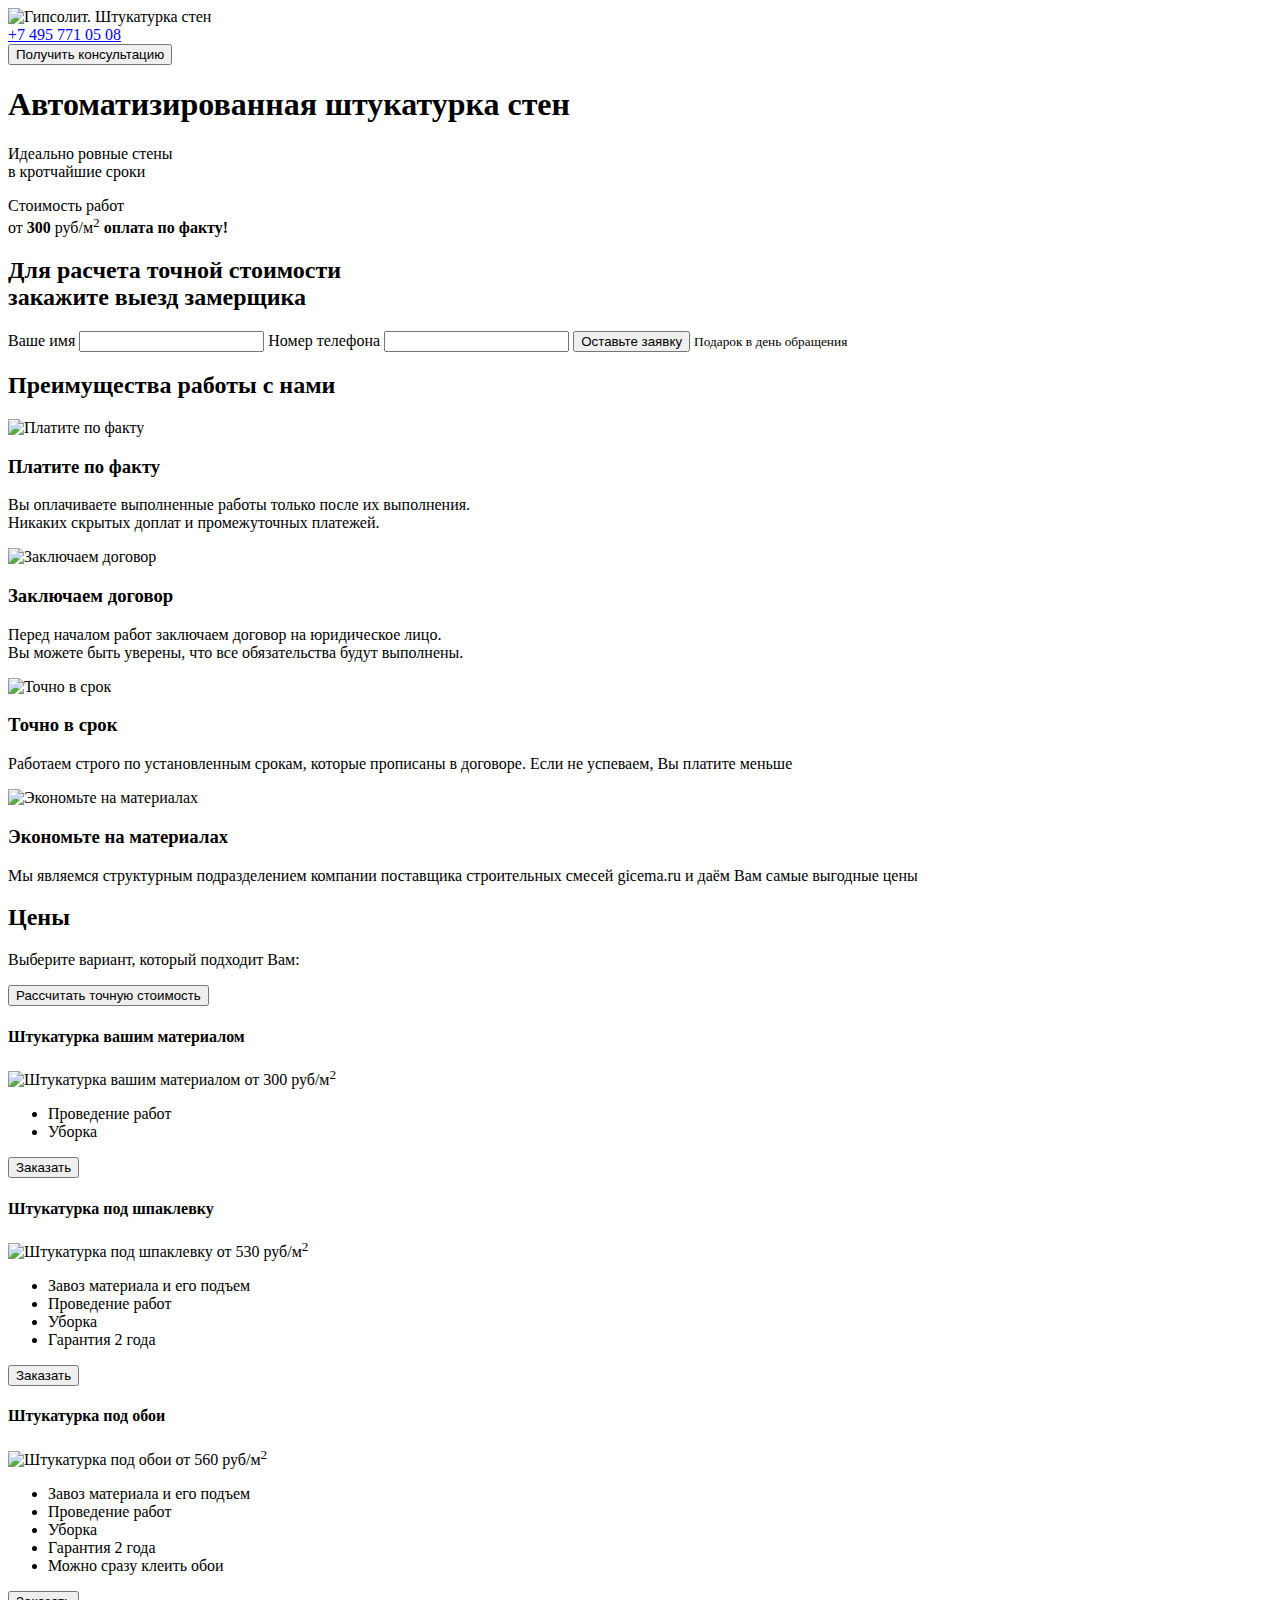
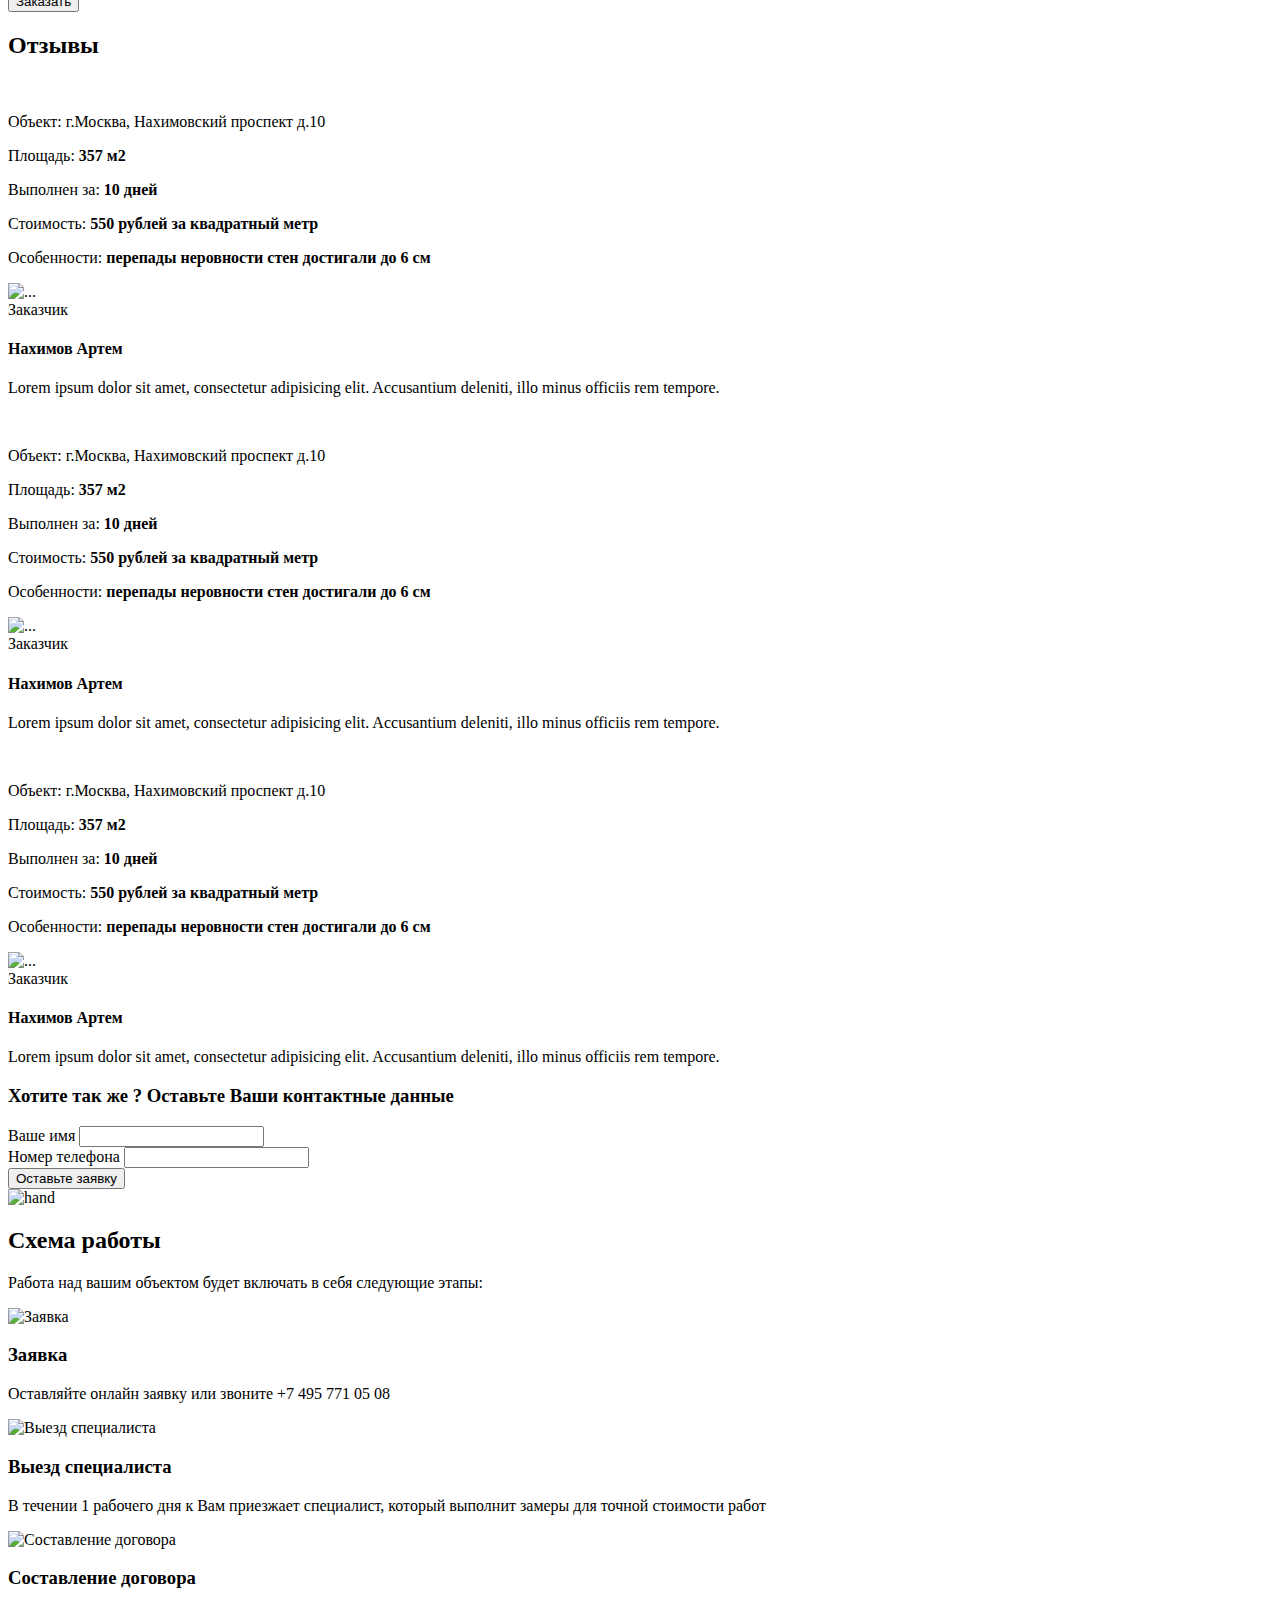
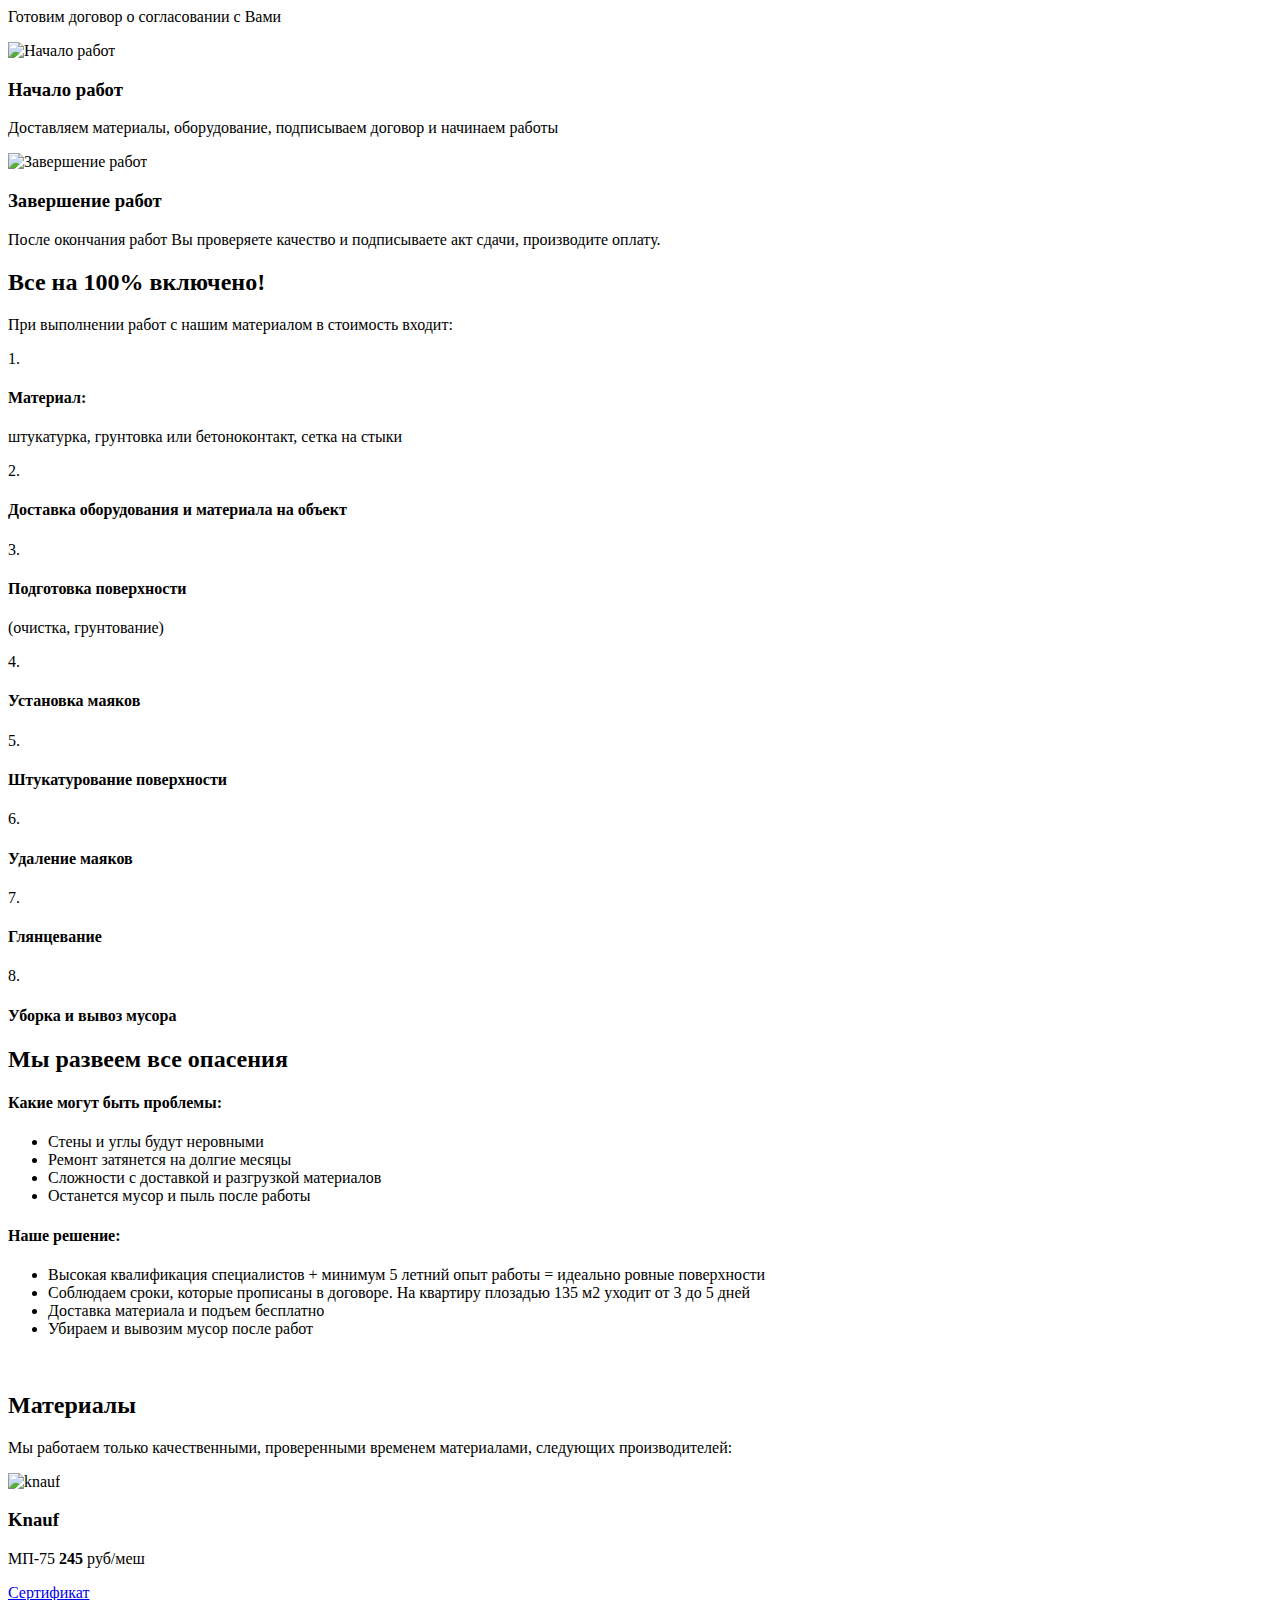
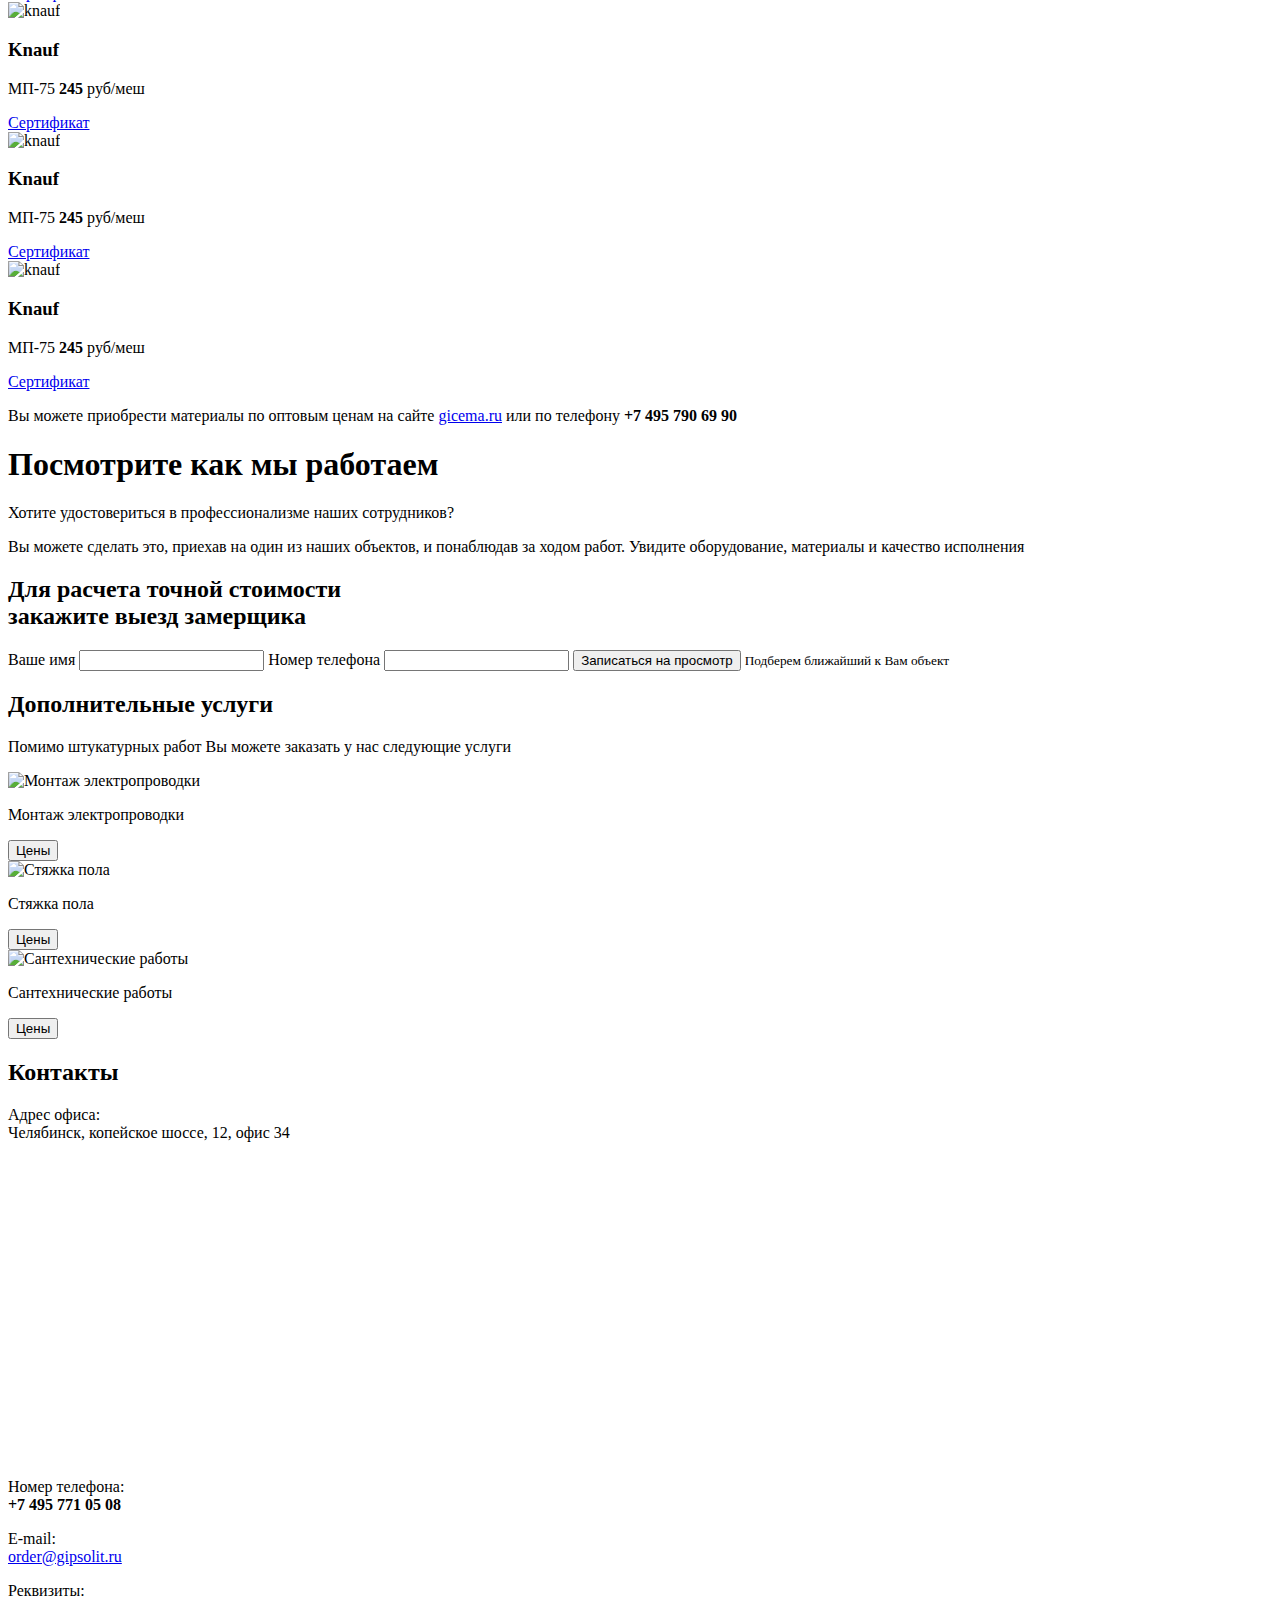
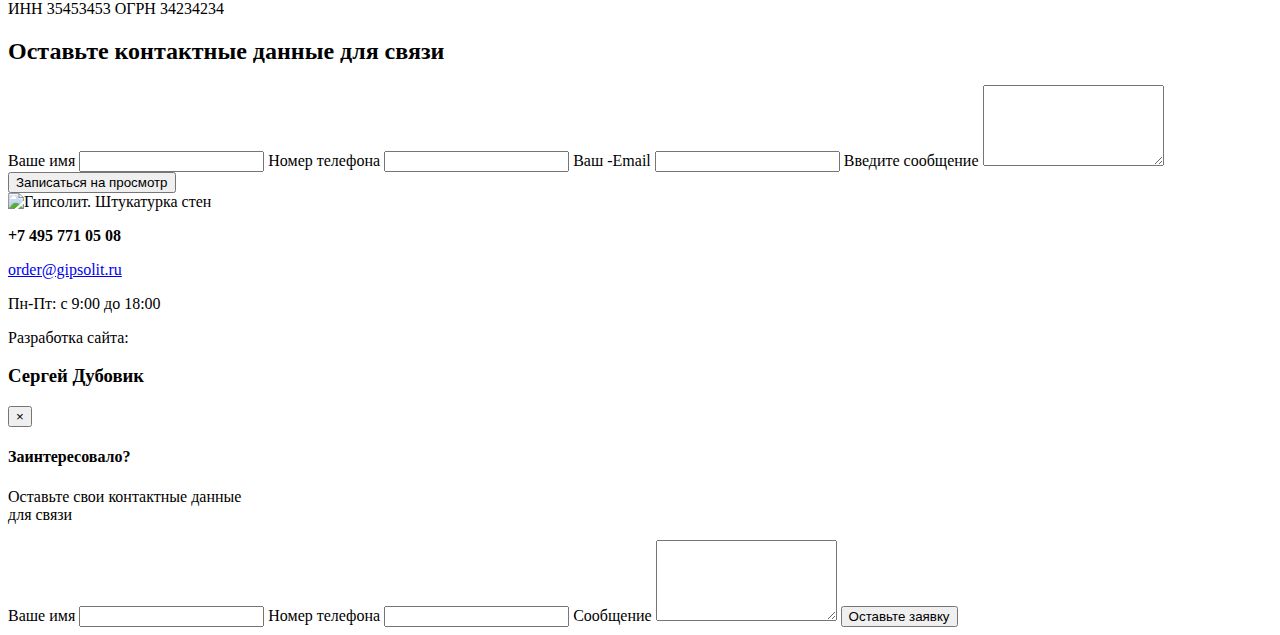
==== Gipsolit/index.html @ 9febf19f "Add files via upload" ====
<!DOCTYPE html>
<html lang="ru">
  <head>
    <meta charset="utf-8">
    <meta http-equiv="X-UA-Compatible" content="IE=edge">
    <meta name="viewport" content="width=device-width, initial-scale=1">
    <link rel="icon" href="/favicon.ico">
    <title>Автоматизированная штукатурка стен</title>

    <!-- Bootstrap core CSS -->
    <link href="css/bootstrap.css" rel="stylesheet">
    <link href="css/style.css" rel="stylesheet">
    <!-- HTML5 shim and Respond.js for IE8 support of HTML5 elements and media queries -->
    <!--[if lt IE 9]>
      <script src="https://oss.maxcdn.com/html5shiv/3.7.2/html5shiv.min.js"></script>
      <script src="https://oss.maxcdn.com/respond/1.4.2/respond.min.js"></script>
    <![endif]-->
  </head>
  <body>
<main class="main">
<div class="container">
	<div class="header">
<div class="row">
		<div class="col-lg-3 col-md-3 col-sm-12">
			<div class="logo">
			<img src="img/logo.png" alt="Гипсолит. Штукатурка стен">
		</div>
		</div>
		
		<div class="col-xl-2 offset-xl-4 col-lg-4 offset-lg-2 col-md-4 offset-md-0 col-sm-12">
			<div class="phone-block">
				<a class="phone-link" href="#">+7 495 771 05 08</a>
			</div>
		</div>

		<div class="col-lg-3 col-md-4 col-sm-12">
			<div class="wrap">
				<div class="wrap-block">
					<button class="button header-btn popup-btn">
				Получить консультацию
			</button>
				</div>
			</div>
		</div>
	</div>
</div>

	<div class="main-content">
		<div class="row">
			<div class="col-lg-7 col-xl-6 col-md-12">
			<div class="main-title">
				<h1>Автоматизированная штукатурка стен</h1>
				<p class="main-subtitle">Идеально ровные стены <br>в кротчайшие сроки</p>
				<span>
					Cтоимость работ <br>
					от <strong>300</strong> руб/м<sup>2</sup>
				</span>
				<strong class="main-trigger">
					оплата по факту!
				</strong>
			</div>
			</div>
			<div class="col-xl-4 offset-xl-2 col-lg-5 offset-lg-0 col-md-8 offset-md-2">
				<div class="main-form">
					<h2 class="main-form-header">Для расчета точной стоимости<br> закажите <strong>выезд замерщика</strong></h2>
				<form class="form" action="#">
					<label for="input-name-1">Ваше имя</label>
					<input class="form-input" id="input-name-1" type="text">
					<label for="phone-1">Номер телефона</label>
					<input class="form-input" required id="phone-1" type="text">
					<button class="form-btn button" type="submit">Оставьте заявку</button>
				<small>Подарок в день обращения</small>
				</form>
				</div>
			</div>
			</div>
	</div>
</div>	
</main>

<section class="features">
<div class="container">
	<div class="section-header">
		<h2>Преимущества работы с нами</h2>
	</div>
	<div class="features-slider">
		<div class="features-block">
			<div class="features-img">
			<picture>
				<source srcset="img/features/coin.svg" type="image/svg+xml">
				<img src="img/features/coin.png" alt="Платите по факту">
			</picture>
			</div>
			<h3>Платите по факту</h3>
			<p>Вы оплачиваете выполненные работы
				только после их выполнения. <br> Никаких скрытых
				доплат и промежуточных платежей.</p>
		</div>
		<div class="features-block">
			<div class="features-img">
			<picture>
				<source srcset="img/features/folder.svg" type="image/svg+xml">
				<img src="img/features/folder.png" alt="Заключаем договор">
			</picture>
			</div>
			<h3>Заключаем договор</h3>
			<p>Перед началом работ заключаем договор на юридическое лицо. <br> Вы можете
			быть уверены, что все обязательства будут выполнены.</p>
		</div>
		<div class="features-block">
			<div class="features-img">
			<picture>
				<source srcset="img/features/clock.svg" type="image/svg+xml">
				<img src="img/features/clock.png" alt="Точно в срок">
			</picture>
			</div>
			<h3>Точно в срок</h3>
			<p>Работаем строго по установленным срокам, которые прописаны
			в договоре. Если не успеваем, Вы платите меньше</p>
		</div>
		<div class="features-block">
			<div class="features-img">
			<picture>
				<source srcset="img/features/piggy-bank.svg" type="image/svg+xml">
				<img src="img/features/piggy-bank.png" alt="Экономьте на материалах">
			</picture>
			</div>
			<h3>Экономьте на материалах</h3>
			<p>Мы являемся структурным подразделением компании поставщика строительных смесей gicema.ru
			и даём Вам самые выгодные цены</p>
		</div>

	</div>
</div>
</section>

<section class="price">
<div class="container">
<div class="row">

	<div class="col-xl-4 offset-xl-4">
		<div class="section-header section-header_light">
			<h2>Цены</h2>
			<p>Выберите вариант, который подходит Вам:</p>
		</div>
	</div>
	<div class="col-xl-4">
		<div class="price-button">
			<button class="button price-header-btn" data-toggle="modal">Рассчитать точную стоимость</button>
		</div>
	</div>
</div>
	<div class="row">
		<div class="col-xl-4 offset-xl-0 col-md-8 offset-md-2">
			<div class="price-block">
				<h4>Штукатурка вашим материалом</h4>
				<img src="img/prices/1.jpg" alt="Штукатурка вашим материалом">
				<span class="price-tag">от 300 руб/м<sup>2</sup></span>
				<ul class="price-list">
					<li>Проведение работ</li>
					<li>Уборка</li>
				</ul>
				<button class="button">Заказать</button>
			</div>
		</div>
		<div class="col-xl-4 offset-xl-0 col-md-8 offset-md-2">
			<div class="price-block">
				<h4>Штукатурка под шпаклевку</h4>
				<img src="img/prices/2.jpg" alt="Штукатурка под шпаклевку">
				<span class="price-tag">от 530 руб/м<sup>2</sup></span>
				<ul class="price-list">
					<li>Завоз материала и его подъем</li>
					<li>Проведение работ</li>
					<li>Уборка</li>
					<li>Гарантия 2 года</li>
				</ul>
				<button class="button">Заказать</button>
			</div>
		</div>
		<div class="col-xl-4 offset-xl-0 col-md-8 offset-md-2">
			<div class="price-block">
				<h4>Штукатурка под обои</h4>
				<img src="img/prices/3.jpg" alt="Штукатурка под обои">
				<span class="price-tag">от 560 руб/м<sup>2</sup></span>
				<ul class="price-list">
					<li>Завоз материала и его подъем</li>
					<li>Проведение работ</li>
					<li>Уборка</li>
					<li>Гарантия 2 года</li>
					<li>Можно сразу клеить обои</li>
				</ul>
				<button class="button">Заказать</button>
			</div>
		</div>
	</div>
</div>
</section>

<section class="feedback">
	<div class="container">
		<div class="section-header">
			<h2>Отзывы</h2>
		</div>
		<div class="feedback-slider">
			<div class="feedback-slider_item">
				<div class="row">
					<div class="col-xl-6">
						<div class="fotorama" data-nav="thumbs">
							<img src="img/feedback/photo/1.jpg" alt="">
							<img src="img/feedback/photo/2.jpg" alt="">
							<img src="img/feedback/photo/3.jpg" alt="">
							<img src="img/feedback/photo/4.jpg" alt="">
							<img src="img/feedback/photo/5.jpg" alt="">
							<img src="img/feedback/photo/6.jpg" alt="">
						</div>
					</div>
					<div class="col-xl-6"><p>Объект: г.Москва, Нахимовский проспект д.10</p>
						<p>Площадь: <strong>357 м2</strong> </p>
						<p>Выполнен за: <strong>10 дней</strong></p>
						<p>Стоимость: <strong>550 рублей за квадратный метр</strong></p>
						<p>Особенности: <strong>перепады неровности стен достигали до 6 см</strong></p>

						<div class="media">
							<img src="img/feedback/avatar.png" class="mr-3" alt="...">
							<div class="media-body">
								<span>Заказчик</span>
								<h4 class="mt-0">Нахимов Артем</h4>
							</div>
						</div>
						<div class="feedback-text">
							<p>Lorem ipsum dolor sit amet, consectetur adipisicing elit. Accusantium deleniti, illo minus officiis rem tempore.</p>
						</div>
					</div>

				</div>
			</div>
			<div class="feedback-slider_item">
				<div class="row">
					<div class="col-xl-6">
						<div class="fotorama" data-nav="thumbs">
							<img src="img/feedback/photo/1.jpg" alt="">
							<img src="img/feedback/photo/2.jpg" alt="">
							<img src="img/feedback/photo/3.jpg" alt="">
							<img src="img/feedback/photo/4.jpg" alt="">
							<img src="img/feedback/photo/5.jpg" alt="">
							<img src="img/feedback/photo/6.jpg" alt="">
						</div>
					</div>
					<div class="col-xl-6">
						<p>Объект: г.Москва, Нахимовский проспект д.10</p>
						<p>Площадь: <strong>357 м2</strong> </p>
						<p>Выполнен за: <strong>10 дней</strong></p>
						<p>Стоимость: <strong>550 рублей за квадратный метр</strong></p>
						<p>Особенности: <strong>перепады неровности стен достигали до 6 см</strong></p>

						<div class="media">
							<img src="img/feedback/avatar.png" class="mr-3" alt="...">
							<div class="media-body">
								<span>Заказчик</span>
								<h4 class="mt-0">Нахимов Артем</h4>
								</div>
						</div>
						<div class="feedback-text">
							<p>Lorem ipsum dolor sit amet, consectetur adipisicing elit. Accusantium deleniti, illo minus officiis rem tempore.</p>
						</div>
					</div>
				</div>
			</div>
			<div class="feedback-slider_item">
				<div class="row">
					<div class="col-xl-6">
						<div class="fotorama" data-nav="thumbs">
							<img src="img/feedback/photo/1.jpg" alt="">
							<img src="img/feedback/photo/2.jpg" alt="">
							<img src="img/feedback/photo/3.jpg" alt="">
							<img src="img/feedback/photo/4.jpg" alt="">
							<img src="img/feedback/photo/5.jpg" alt="">
							<img src="img/feedback/photo/6.jpg" alt="">
						</div>
					</div>
					<div class="col-xl-6"><p>Объект: г.Москва, Нахимовский проспект д.10</p>
						<p>Площадь: <strong>357 м2</strong> </p>
						<p>Выполнен за: <strong>10 дней</strong></p>
						<p>Стоимость: <strong>550 рублей за квадратный метр</strong></p>
						<p>Особенности: <strong>перепады неровности стен достигали до 6 см</strong></p>

						<div class="media">
							<img src="img/feedback/avatar.png" class="mr-3" alt="...">
							<div class="media-body">
								<span>Заказчик</span>
								<h4 class="mt-0">Нахимов Артем</h4>
								</div>
						</div>
						<div class="feedback-text">
							<p>Lorem ipsum dolor sit amet, consectetur adipisicing elit. Accusantium deleniti, illo minus officiis rem tempore.</p>
						</div>
					</div>

				</div>
			</div>

		</div>

		<div class="row">
			<div class="col-xl-8 offset-xl-2">
				<div class="feedback-form">
					<h3>Хотите так же ? Оставьте Ваши контактные данные</h3>
					<form class="form" action="#">
						<div class="row">
							<div class="col-xl-6">
								<label for="name-2">Ваше имя</label>
								<input class="form-input" id="name-2" type="text">
							</div>
							<div class="col-xl-6">
								<label for="phone-2">Номер телефона</label>
								<input class="form-input" id="phone-2" type="text">
							</div>
						</div>

						<button class="form-btn feedback-btn button" type="submit">Оставьте заявку</button>
					</form>
				</div>

			</div>
		</div>
	</div>
	<img class="hand" src="img/hand.png" alt="hand">
</section>

<section class="cheme">
	<div class="container">
<div class="section-header">
	<h2>Схема работы</h2>
	<p>Работа над вашим объектом будет включать в себя следующие этапы:</p>
</div>
			<div class="row">
				<div class="col-xl-3 col-md-4 offset-md-1 col-sm-8 offset-sm-2">
					<div class="cheme-block">
						<img src="img/cheme/1.png" alt="Заявка">
						<h3>Заявка</h3>
						<p>Оставляйте онлайн заявку или звоните +7 495 771 05 08</p>
					</div>
				</div>
				<div class="col-xl-3 offset-xl-1 col-md-4 offset-md-1 col-sm-8 offset-sm-2">
					<div class="cheme-block">
						<img src="img/cheme/1.png" alt="Выезд специалиста">
						<h3>Выезд специалиста</h3>
						<p>В течении 1 рабочего дня к Вам приезжает специалист, который выполнит замеры
							для точной стоимости работ</p>
					</div>
				</div>
				<div class="col-xl-3 offset-xl-1 col-md-4 offset-md-1 col-sm-8 offset-sm-2">
					<div class="cheme-block">
						<img src="img/cheme/1.png" alt="Составление договора">
						<h3>Составление договора</h3>
						<p>Готовим договор о согласовании с Вами</p>
					</div>
				</div>
				<div class="col-xl-3 col-md-4 offset-md-1 col-sm-8 offset-sm-2">
					<div class="cheme-block">
						<img src="img/cheme/1.png" alt="Начало работ">
						<h3>Начало работ</h3>
						<p>Доставляем материалы, оборудование, подписываем договор и начинаем работы</p>
					</div>
				</div>
				<div class="col-xl-3 offset-xl-1 col-md-4 offset-md-1 col-sm-8 offset-sm-2">
					<div class="cheme-block">
						<img src="img/cheme/1.png" alt="Завершение работ">
						<h3>Завершение работ</h3>
						<p>После окончания работ Вы проверяете качество и подписываете акт сдачи, производите оплату.</p>
					</div>
				</div>
			</div>
	</div>
</section>

<section class="all-inclusive">
	<div class="container">
		<div class="section-header section-header_active">
			<h2>
			Все на 100% включено!
			</h2>
			<p>При выполнении работ с нашим материалом в стоимость входит:</p>
		</div>
		<div class="row">
			<div class="col-md-3">

				<div class="media">
					<div class="media-left">
						<span class="circle-border">
							<span class="circle">
								1.
							</span>
						</span>
					</div>
					<div class="media-body">
						<h4>Материал:</h4>
						<p>штукатурка, грунтовка или бетоноконтакт, сетка на стыки</p>
					</div>
				</div>

			</div>
			<div class="col-md-3">

				<div class="media">
					<div class="media-left">
						<span class="circle-border">
							<span class="circle">
								2.
							</span>
						</span>
					</div>
					<div class="media-body">
						<h4>Доставка оборудования и материала на объект</h4>
						<p></p>
					</div>
				</div>

			</div>
			<div class="col-md-3">

				<div class="media">
					<div class="media-left">
						<span class="circle-border">
							<span class="circle">
								3.
							</span>
						</span>
					</div>
					<div class="media-body">
						<h4>Подготовка поверхности</h4>
						<p>(очистка, грунтование)</p>
					</div>
				</div>

			</div>
			<div class="col-md-3">

				<div class="media">
					<div class="media-left">
						<span class="circle-border">
							<span class="circle">
								4.
							</span>
						</span>
					</div>
					<div class="media-body">
						<h4>Установка маяков</h4>
						<p></p>
					</div>
				</div>

			</div>
			<div class="col-md-3">

				<div class="media">
					<div class="media-left">
						<span class="circle-border">
							<span class="circle">
								5.
							</span>
						</span>
					</div>
					<div class="media-body">
						<h4>Штукатурование поверхности</h4>
						<p></p>
					</div>
				</div>

			</div>
			<div class="col-md-3">

				<div class="media">
					<div class="media-left">
						<span class="circle-border">
							<span class="circle">
								6.
							</span>
						</span>
					</div>
					<div class="media-body">
						<h4>Удаление маяков</h4>
						<p></p>
					</div>
				</div>

			</div>
			<div class="col-md-3">

				<div class="media">
					<div class="media-left">
						<span class="circle-border">
							<span class="circle">
								7.
							</span>
						</span>
					</div>
					<div class="media-body">
						<h4>Глянцевание</h4>
						<p></p>
					</div>
				</div>

			</div>
			<div class="col-md-3">

				<div class="media">
					<div class="media-left">
						<span class="circle-border">
							<span class="circle">
								8.
							</span>
						</span>
					</div>
					<div class="media-body">
						<h4>Уборка и вывоз мусора</h4>
						<p></p>
					</div>
				</div>

			</div>

		</div>

	</div>

</section>

<section class="problems">
	<div class="container">
		<div class="section-header">
			<h2>Мы развеем все опасения</h2>
		</div>
		<div class="row">
			<div class="col-xl-5">
			<div class="problems-list problems-list_bad">
				<h4>Какие могут быть проблемы:</h4>
				<ul>
					<li>Стены и углы будут неровными</li>
					<li>Ремонт затянется на долгие месяцы</li>
					<li>Сложности с доставкой и разгрузкой материалов</li>
					<li>Останется мусор и пыль после работы</li>
				</ul>
			</div>
			</div>
			<div class="col-xl-5 offset-xl-2">
				<div class="problems-list problems-list_good">
					<h4>Наше решение:</h4>
					<ul>
						<li>Высокая квалификация специалистов + минимум 5 летний опыт работы = идеально ровные поверхности</li>
						<li>Соблюдаем сроки, которые прописаны в договоре. На квартиру плозадью 135 м2 уходит от 3 до 5 дней</li>
						<li>Доставка материала и подъем бесплатно</li>
						<li>Убираем и вывозим мусор после работ</li>
					</ul>
				</div>
			</div>
		</div>
	</div>

	<img src="img/problems/women.png" alt="" class="problems-women">
</section>

<section class="materials">
	<div class="container">
		<div class="section-header">
			<h2>Материалы</h2>
			<p>Мы работаем только качественными, проверенными временем материалами, следующих производителей:</p>
			<div class="features-slider materials-slider">
				<div class="features-block">
					<div class="materials-img">
						<picture>
							<img src="img/materials/knauf.png" alt="knauf">
						</picture>
					</div>
					<h3>Knauf</h3>
					<p>МП-75 <strong>245</strong> руб/меш</p>
					<a class="materials-link" href="#">Сертификат</a>
				</div>
				<div class="features-block">
					<div class="materials-img">
						<picture>
							<img src="img/materials/knauf.png" alt="knauf">
						</picture>
					</div>
					<h3>Knauf</h3>
					<p>МП-75 <strong>245</strong> руб/меш</p>
					<a class="materials-link" href="#">Сертификат</a>
				</div>
				<div class="features-block">
					<div class="materials-img">
						<picture>
							<img src="img/materials/knauf.png" alt="knauf">
						</picture>
					</div>
					<h3>Knauf</h3>
					<p>МП-75 <strong>245</strong> руб/меш</p>
					<a class="materials-link" href="#">Сертификат</a>
				</div>
				<div class="features-block">
					<div class="materials-img">
						<picture>
							<img src="img/materials/knauf.png" alt="knauf">
						</picture>
					</div>
					<h3>Knauf</h3>
					<p>МП-75 <strong>245</strong> руб/меш</p>
					<a class="materials-link" href="#">Сертификат</a>
				</div>

			</div>
			<p class="materials-offer">Вы можете приобрести материалы по оптовым ценам на сайте <a href="#" class="materials-link">gicema.ru</a>
				или по телефону <strong>+7 495 790 69 90</strong></p>
		</div>
	</div>
</section>

<section class="tour">
	<div class="container">
		<div class="main-content">
			<div class="row">
				<div class="col-lg-7 col-xl-5 col-md-12">
					<div class="main-title">
						<h1>Посмотрите как мы работаем</h1>
						<p class="main-subtitle tour-subtitle">Хотите удостовериться в профессионализме
						наших сотрудников?</p>
						<p class="main-subtitle tour-subtitle">Вы можете сделать это, приехав на один из
							наших объектов, и понаблюдав за ходом работ. Увидите оборудование,
							материалы и качество исполнения</p>
					</div>
				</div>
				<div class="col-xl-4 offset-xl-3 col-lg-5 offset-lg-0 col-md-8 offset-md-2">
					<div class="main-form">
						<h2 class="main-form-header">Для расчета точной стоимости<br> закажите <strong>выезд замерщика</strong></h2>
						<form class="form" action="#">
							<label for="name-3">Ваше имя</label>
							<input class="form-input" id="name-3" type="text">
							<label for="phone-3">Номер телефона</label>
							<input class="form-input" id="phone-3" type="text">
							<button class="form-btn button tour-btn" type="submit">Записаться на просмотр</button>
							<small>Подберем ближайший к Вам объект</small>
						</form>
					</div>
				</div>
			</div>
		</div>
	</div>
</section>

<section class="upsell">
	<div class="container">
		<div class="section-header section-header_light">
			<h2>Дополнительные услуги</h2>
			<p>Помимо штукатурных работ Вы можете заказать у нас следующие услуги</p>
		</div>

		<div class="upsell-blocks">
			<div class="row">
				<div class="col-xl-4">
					<div class="upsell-block">
						<img src="img/upsell/1.png" alt="Монтаж электропроводки">
						<p>Монтаж электропроводки</p>
						<button class="button">Цены</button>
					</div>
				</div>
				<div class="col-xl-4">
					<div class="upsell-block">
						<img src="img/upsell/1.png" alt="Стяжка пола">
						<p>Стяжка пола</p>
						<button class="button">Цены</button>
					</div>
				</div>
				<div class="col-xl-4">
					<div class="upsell-block">
						<img src="img/upsell/1.png" alt="Сантехнические работы">
						<p>Сантехнические работы</p>
						<button class="button">Цены</button>
					</div>
				</div>
			</div>
		</div>

	</div>
</section>

<section class="contacts">
	<div class="container">
		<div class="row">
			<div class="col-xl-6">
			<h2>Контакты</h2>
				<p>Адрес офиса: <br>Челябинск, копейское шоссе, 12, офис 34</p>
				<div class="map">
					<iframe src="https://www.google.com/maps/embed?pb=!1m18!1m12!1m3!1d2281.4615284070987!2d61.50587531602793!3d55.12269904787789!2m3!1f0!2f0!3f0!3m2!1i1024!2i768!4f13.1!3m3!1m2!1s0x43c5f31d5482dc45%3A0x2c0569407f47535b!2z0JrQvtC_0LXQudGB0LrQvtC1INGILiwgMTIsIDM0LCDQp9C10LvRj9Cx0LjQvdGB0LosINCn0LXQu9GP0LHQuNC90YHQutCw0Y8g0L7QsdC7Liwg0KDQvtGB0YHQuNGPLCA0NTQwMTI!5e0!3m2!1sru!2sua!4v1570448551533!5m2!1sru!2sua"
							width="100%" height="300" frameborder="0" style="border:0;" allowfullscreen=""></iframe>
				</div>
				<p>Номер телефона: <br> <strong> +7 495 771 05 08</strong></p>
				<p>E-mail: <br> <a class="contacts-link" href="mailto:order@gipsolit.ru">order@gipsolit.ru</a></p>
				<p>Реквизиты: <br> ИНН 35453453 ОГРН 34234234</p>
			</div>
			<div class="col-xl-4 offset-xl-2 col-md-6 offset-md-3">
				<div class="main-form contacts-form">
					<h2 class="contacts-form-header">Оставьте контактные данные для связи</h2>
					<form class="form" action="#">
						<label for="name-4">Ваше имя</label>
						<input class="form-input" id="name-4" type="text">
						<label for="phone-4">Номер телефона</label>
						<input class="form-input"  id="phone-4" type="text">
						<label for="email-1">Ваш -Email</label>
						<input class="form-input" id="email-1" type="text">
						<label for="msg-1">Введите сообщение</label>
						<textarea class="form-textarea" id="msg-1" rows="5"></textarea>
						<button class="form-btn button tour-btn" type="submit">Записаться на просмотр</button>
					</form>
				</div>
			</div>
		</div>
	</div>
</section>

<footer>
	<div class="container">
		<div class="row">
			<div class="col-xl-4">
				<div class="logo">
					<img src="img/logo.png" alt="Гипсолит. Штукатурка стен">
				</div>
			</div>
			<div class="col-xl-4">
				<div class="footer-contacts">
					<p><strong> +7 495 771 05 08</strong></p>
					<p><a class="contacts-link" href="mailto:order@gipsolit.ru">order@gipsolit.ru</a></p>
					<p class="contacts-link">Пн-Пт: с 9:00 до 18:00</p>
				</div>
			</div>
			<div class="col-xl-4">
				<div class="footer-author">
					<p>Разработка сайта:</p>
					<h3>Сергей Дубовик</h3>
				</div>
			</div>
		</div>
	</div>
</footer>

<!-- Модальные окна -->
<!-- Получить консультацию -->
<div class="popup">
	<!-- само белое модальное окно -->
	<div class="popup-dialog">
		<!-- содержимое модального окна -->
		<div class="popup-content">
			<button class="popup-close">&times;</button>
		<h4 class="popup-header">
			Заинтересовало?
		</h4>
			<p>Оставьте свои контактные данные <br> для связи</p>
			<div class="main-form popup-form">
				<form class="form" action="#">
					<label for="name-5">Ваше имя</label>
					<input class="form-input" id="name-5" type="text">
					<label for="phone-5">Номер телефона</label>
					<input class="form-input" id="phone-5" type="text">
					<label for="msg-2">Сообщение</label>
					<textarea class="form-input" id="msg-2" rows="5"></textarea>
					<button class="form-btn button" type="submit">Оставьте заявку</button>
				</form>
			</div>
		</div>
	</div>
</div>

    <script src="https://ajax.googleapis.com/ajax/libs/jquery/1.11.3/jquery.min.js"></script>
  <!-- Подключаем стили slick slider -->
  <link rel="stylesheet" href="slick/slick.css">
<link rel="stylesheet" href="slick/slick-theme.css">
<!-- Подключаем саму библиотеку slick slider -->
  <script src="slick/slick.min.js"></script>
<link  href="https://cdnjs.cloudflare.com/ajax/libs/fotorama/4.6.4/fotorama.css" rel="stylesheet">
<script src="https://cdnjs.cloudflare.com/ajax/libs/fotorama/4.6.4/fotorama.js"></script>



<!-- Иннициализация slick slider -->
  <script>
	  $(document).ready(function(){
	  	$('.popup-btn').on('click', function(event) {
	  		event.preventDefault();
	  		$('.popup').fadeIn();
		});
	  	$('.popup-close').on('click', function(event) {
			event.preventDefault();
			$('.popup').fadeOut();
		});


	  	/* Слайдер с отзывами */
		  $('.feedback-slider').slick({
			prevArrow: '<button type="button" class="feedback-slider-btn feedback-prev-btn"><img src="img/feedback/prevArrow.png" alt=""></button>',
			  nextArrow: '<button type="button" class="feedback-slider-btn feedback-next-btn"><img src="img/feedback/nextArrow.png" alt=""></button>'

		  });
	  	/* Слайдер с преимуществами */
		  $('.features-slider').slick({
			  infinite: true,
			  slidesToShow: 4,
			  slidesToScroll: 1,
			  <!-- поведение при разных экранах -->
			  responsive: [
				  {
					  breakpoint: 991,
					  settings: {
						  slidesToShow: 2,
						  prevArrow: '<button class="prev arrow"></button>',
						  nextArrow: '<button class="next arrow"></button>',
						  slidesToScroll: 2
					  }
				  },
				  {
					  breakpoint: 767,
					  settings: {
						  slidesToShow: 1,
						  slidesToScroll: 1,
						  prevArrow: '<button class="prev arrow"></button>',
						  nextArrow: '<button class="next arrow"></button>'
					  }
				  }
			  ]
	  });
	  });

  </script>
  </body>
</html>
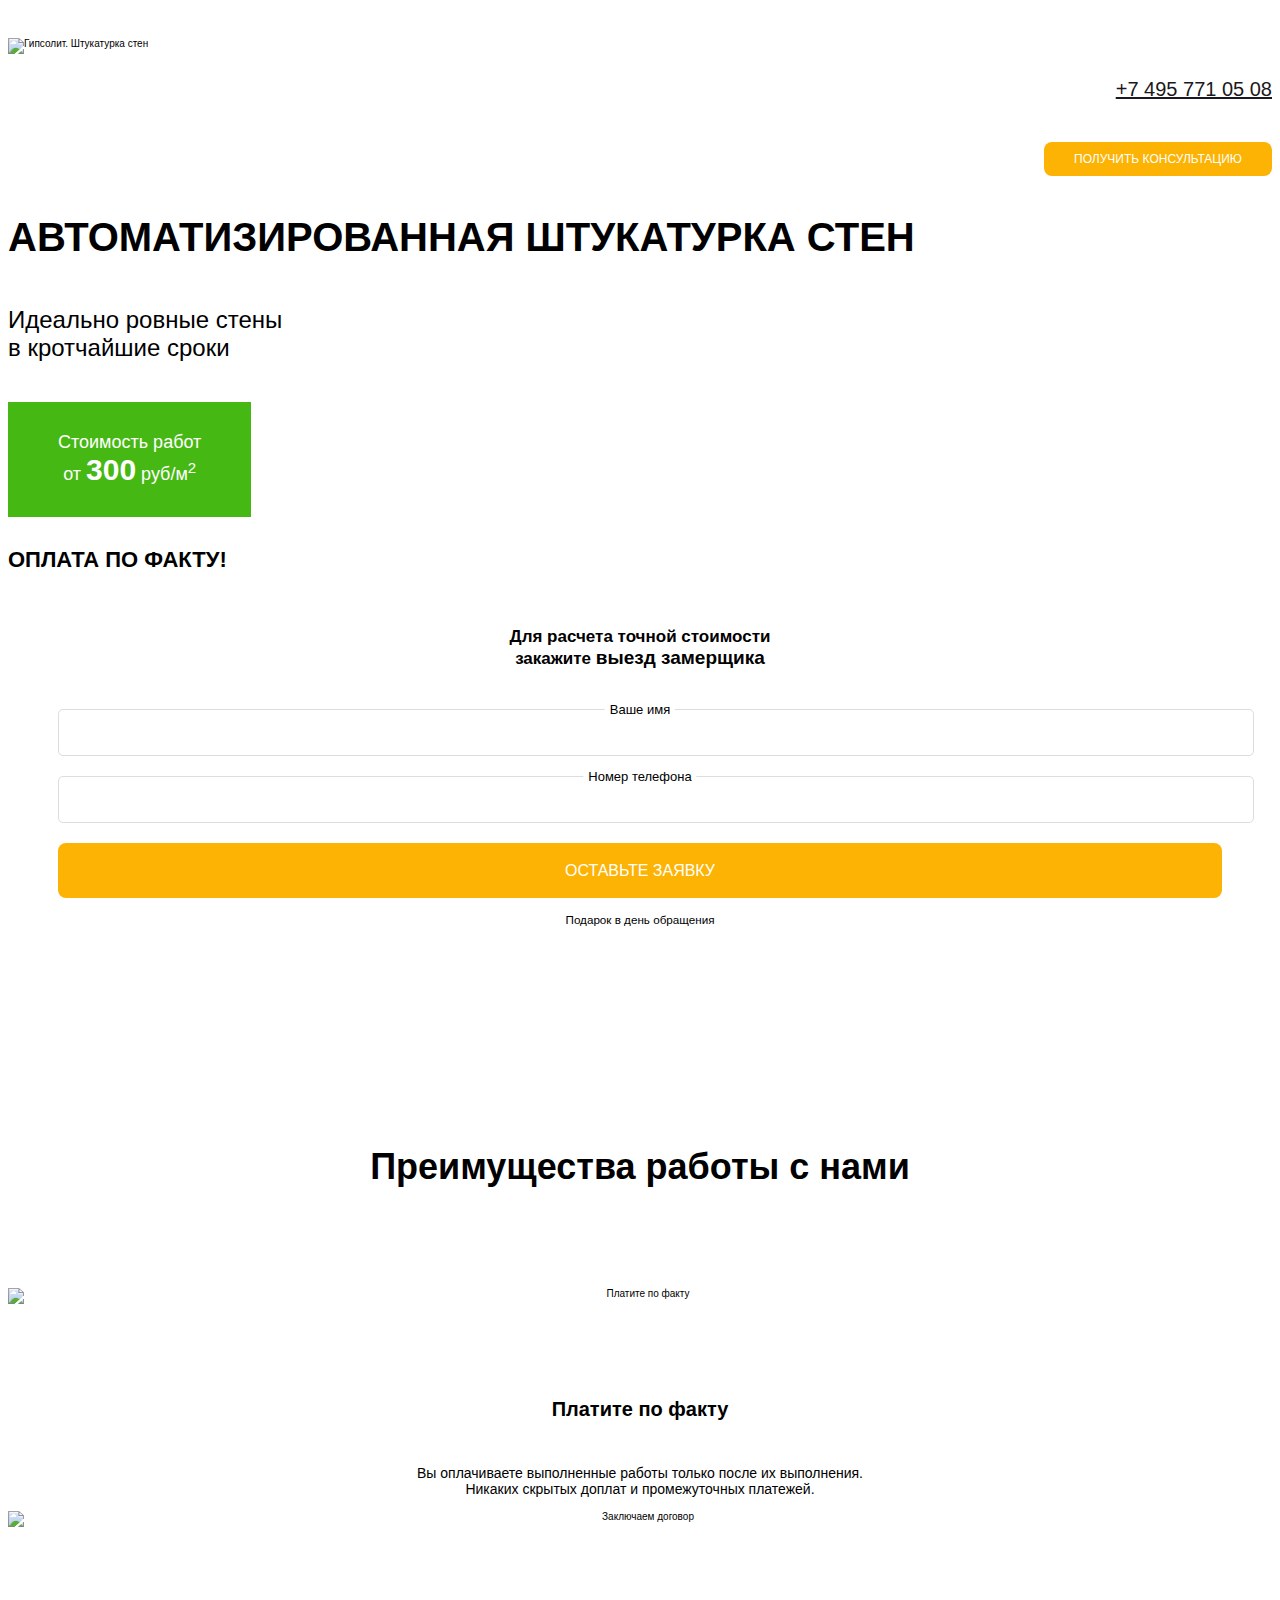
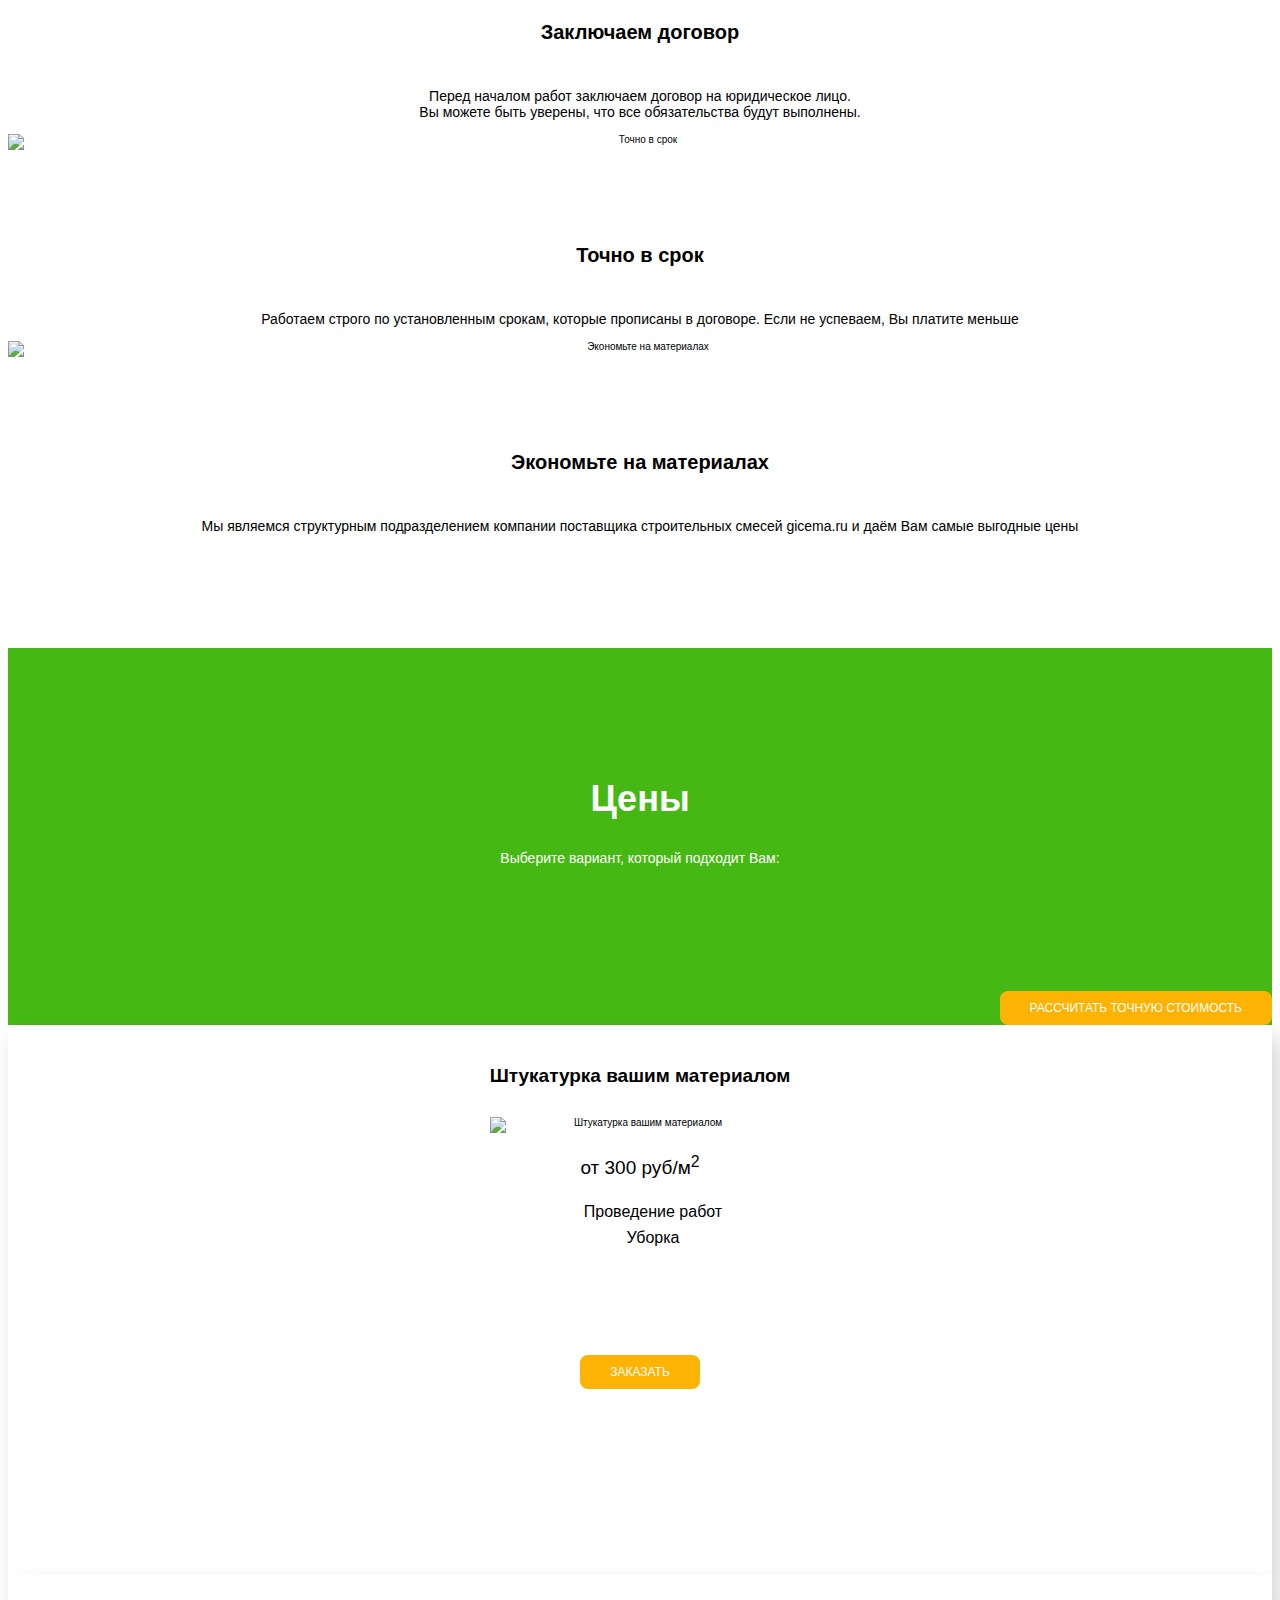
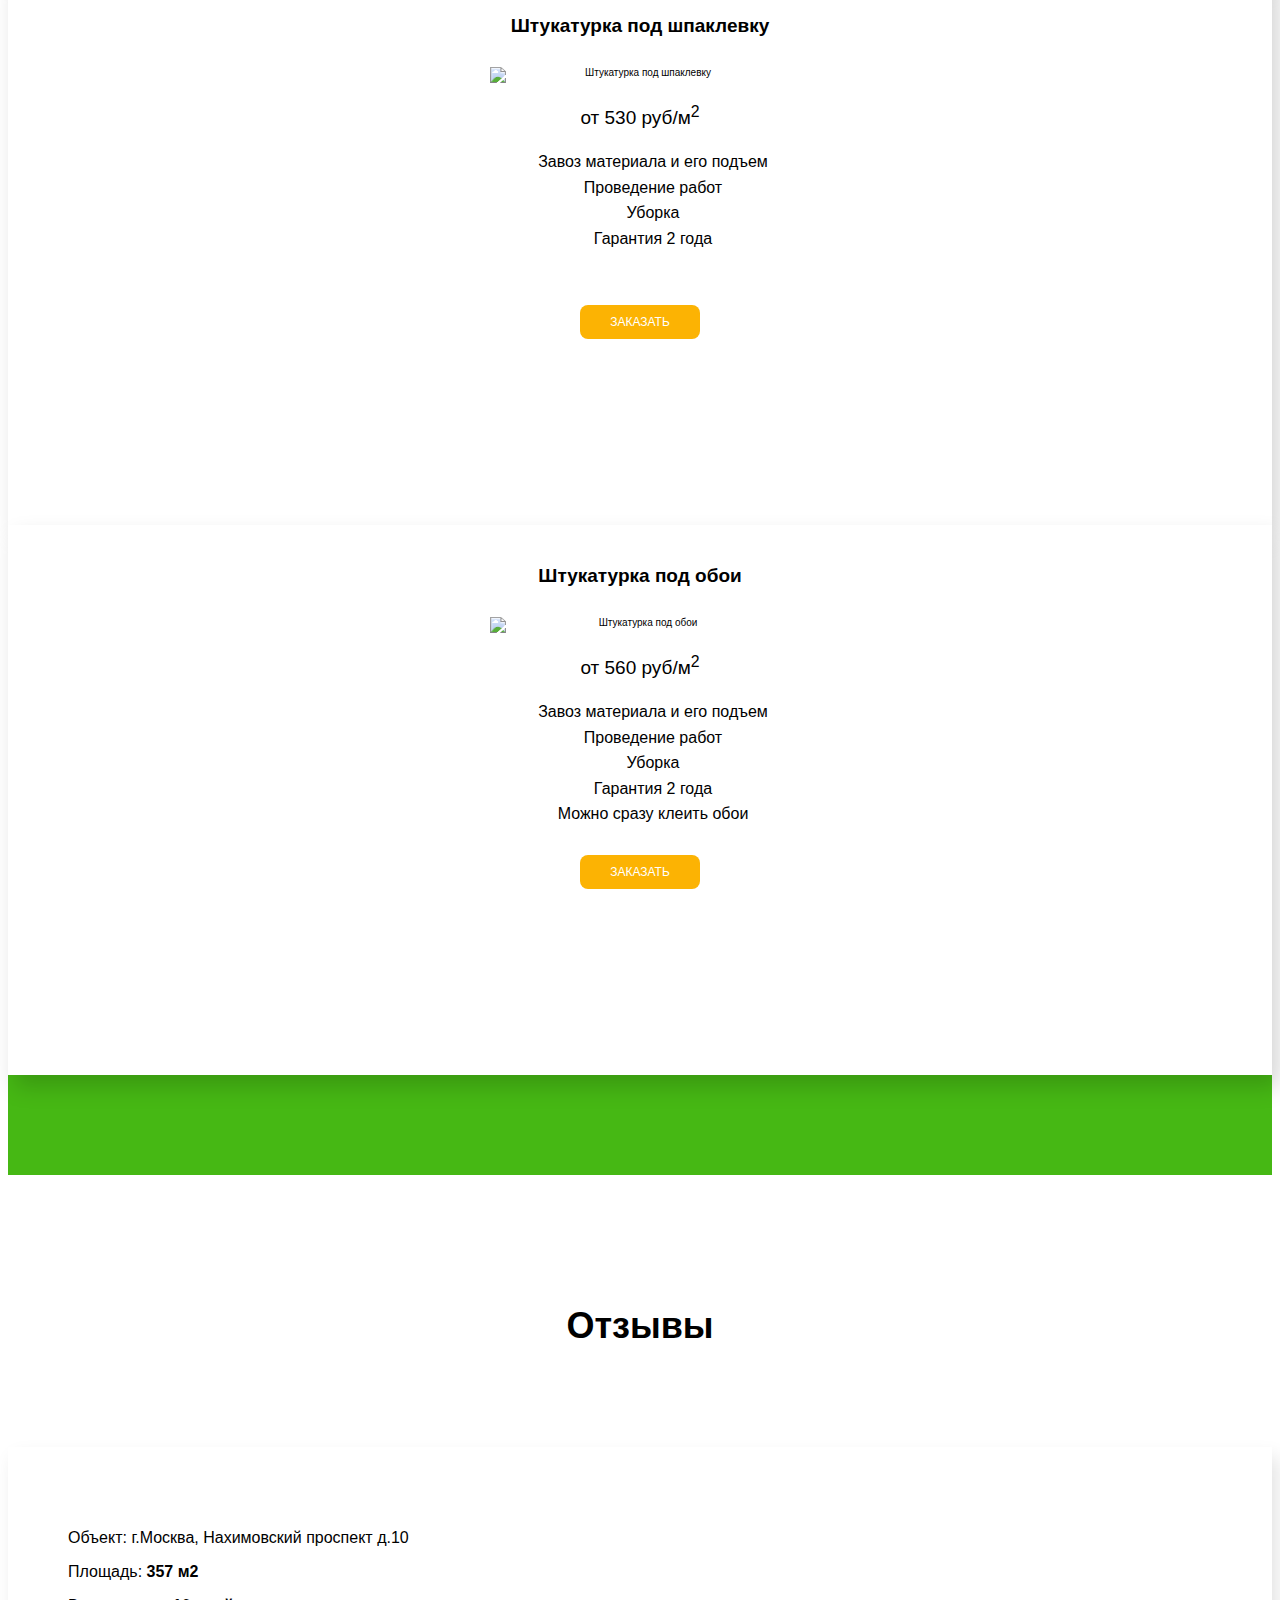
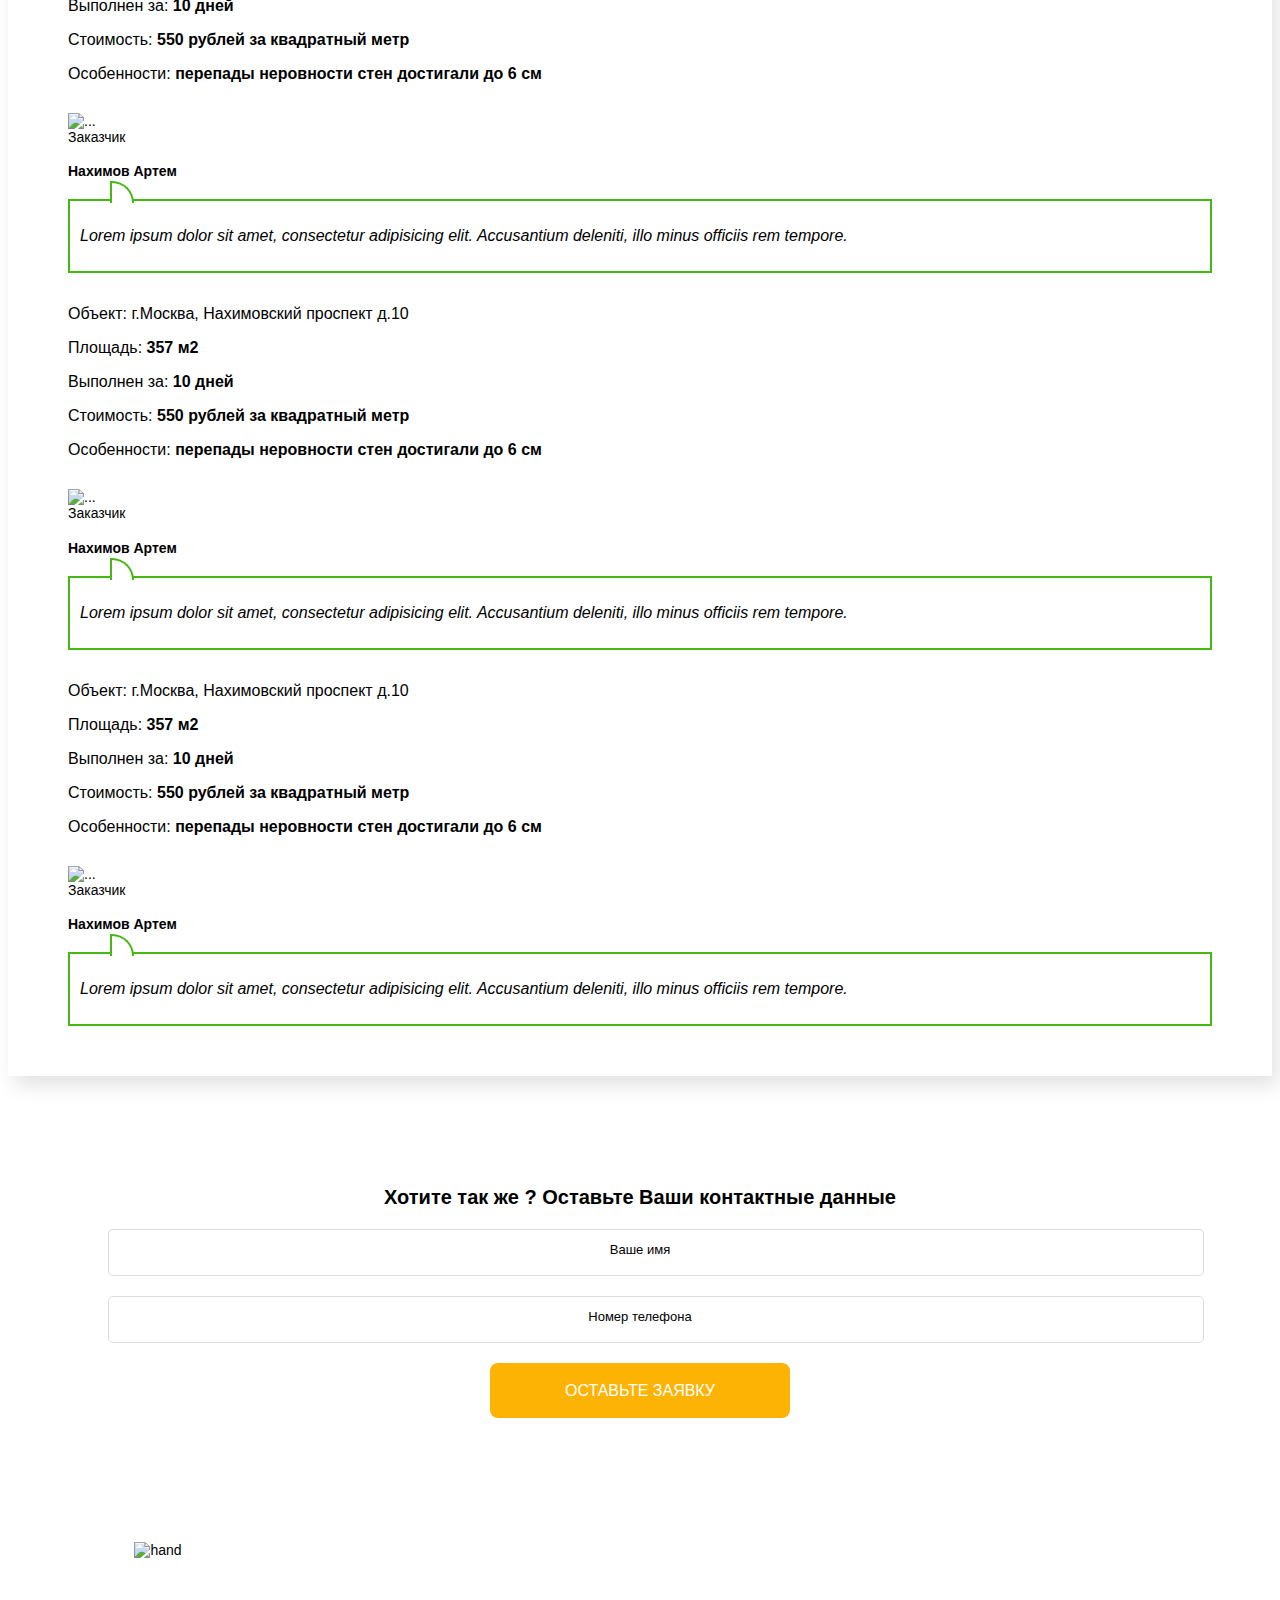
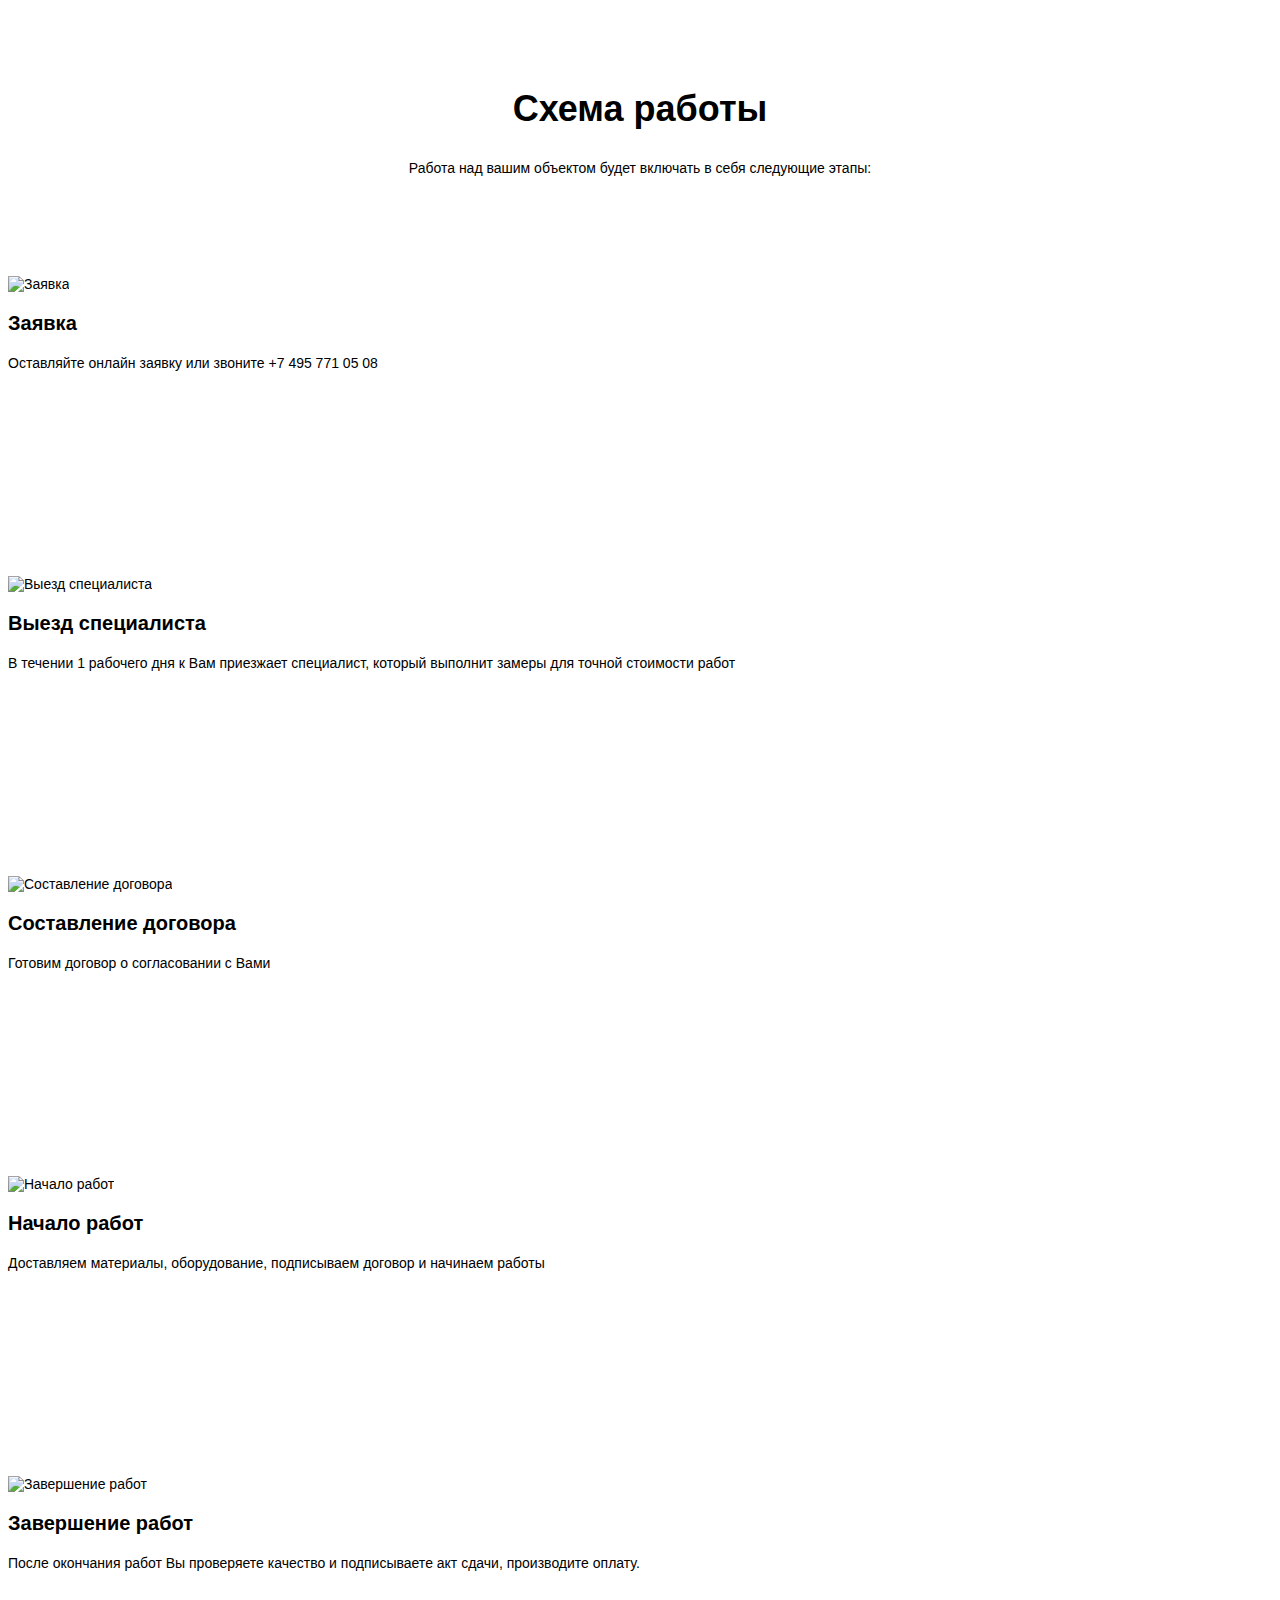
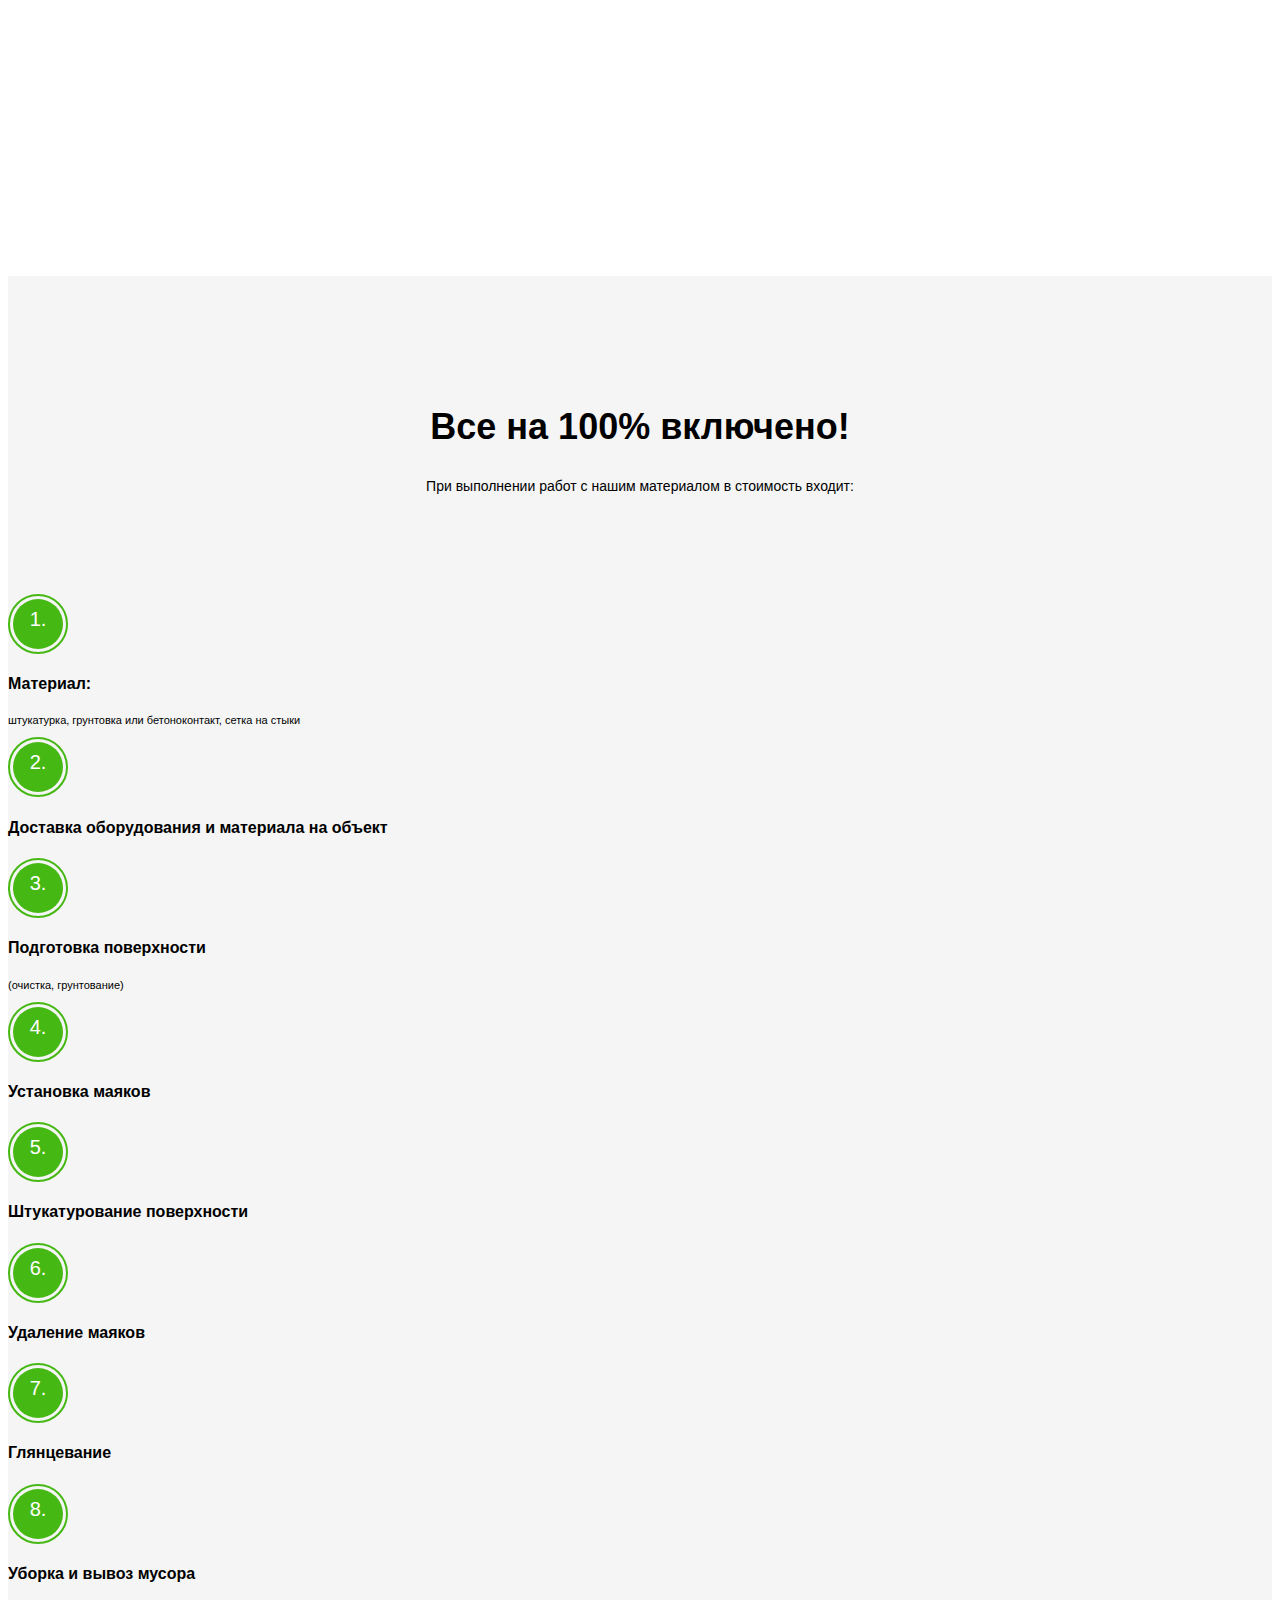
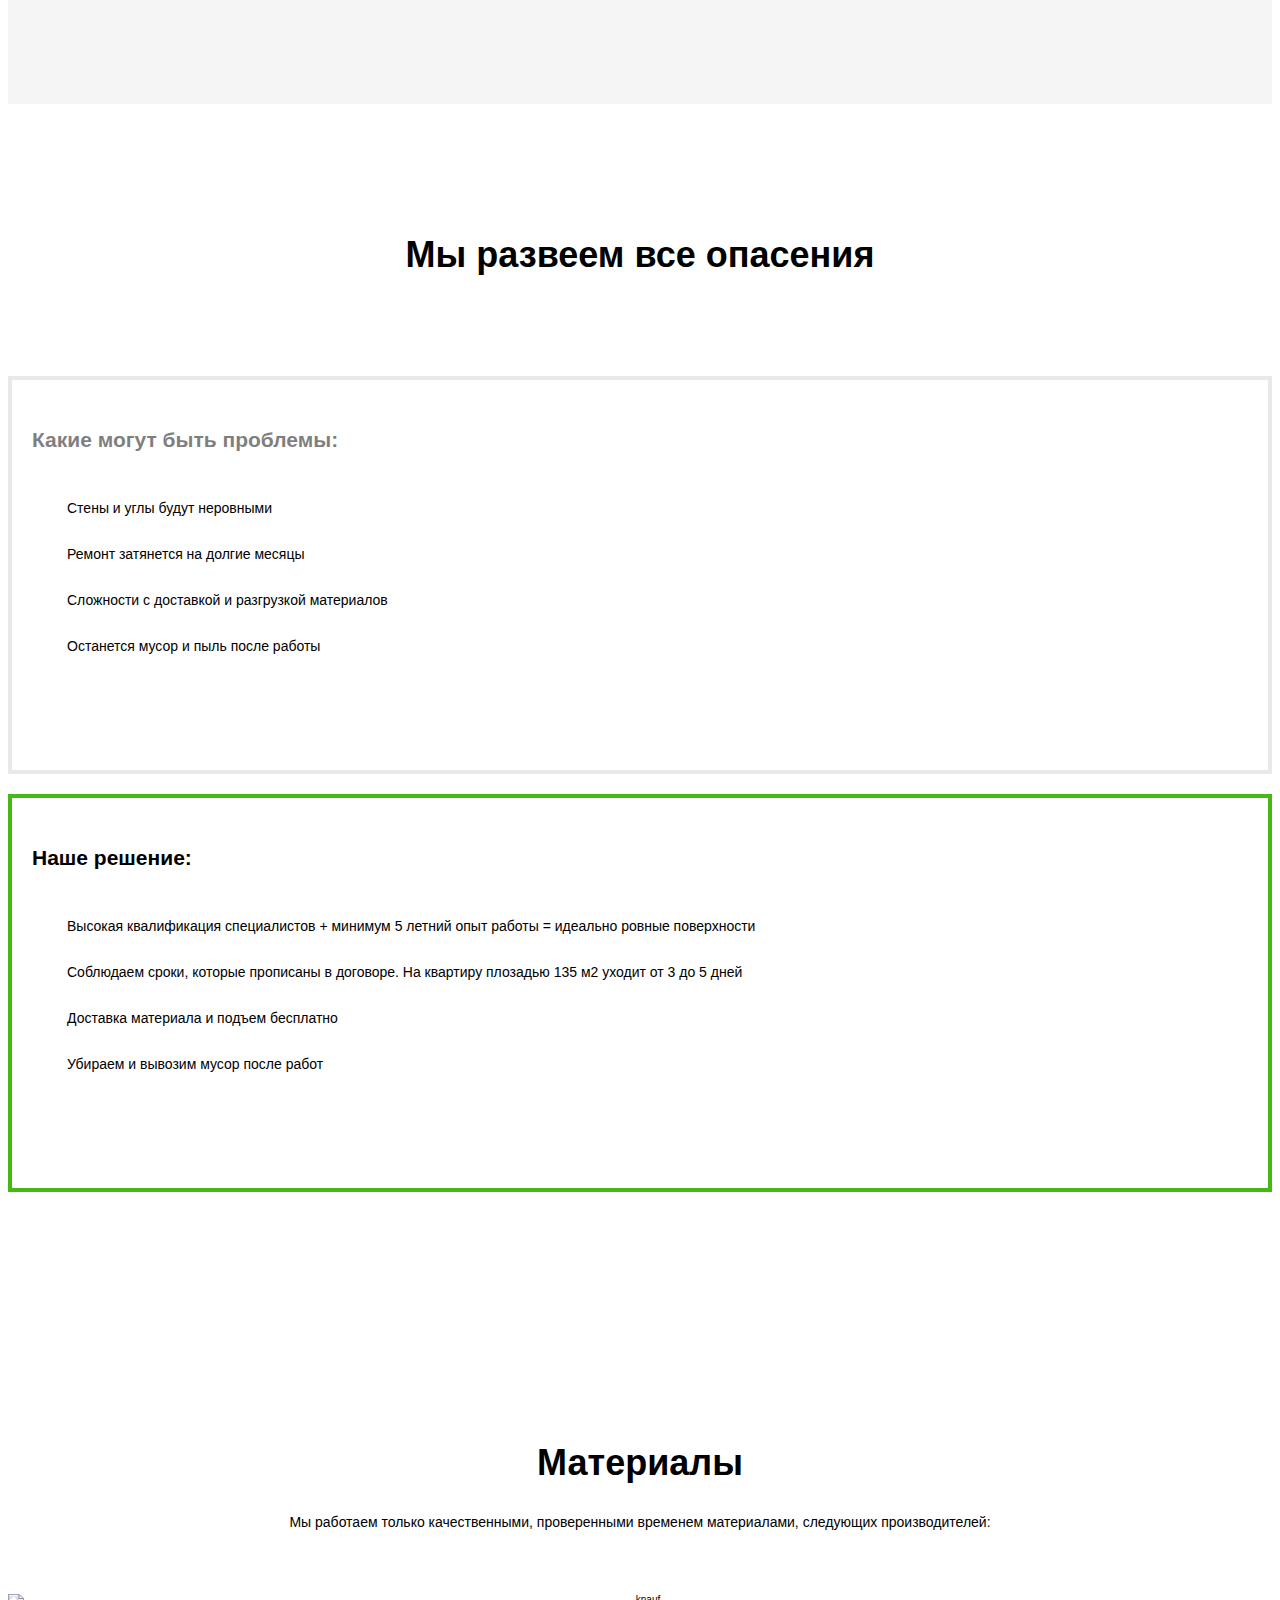
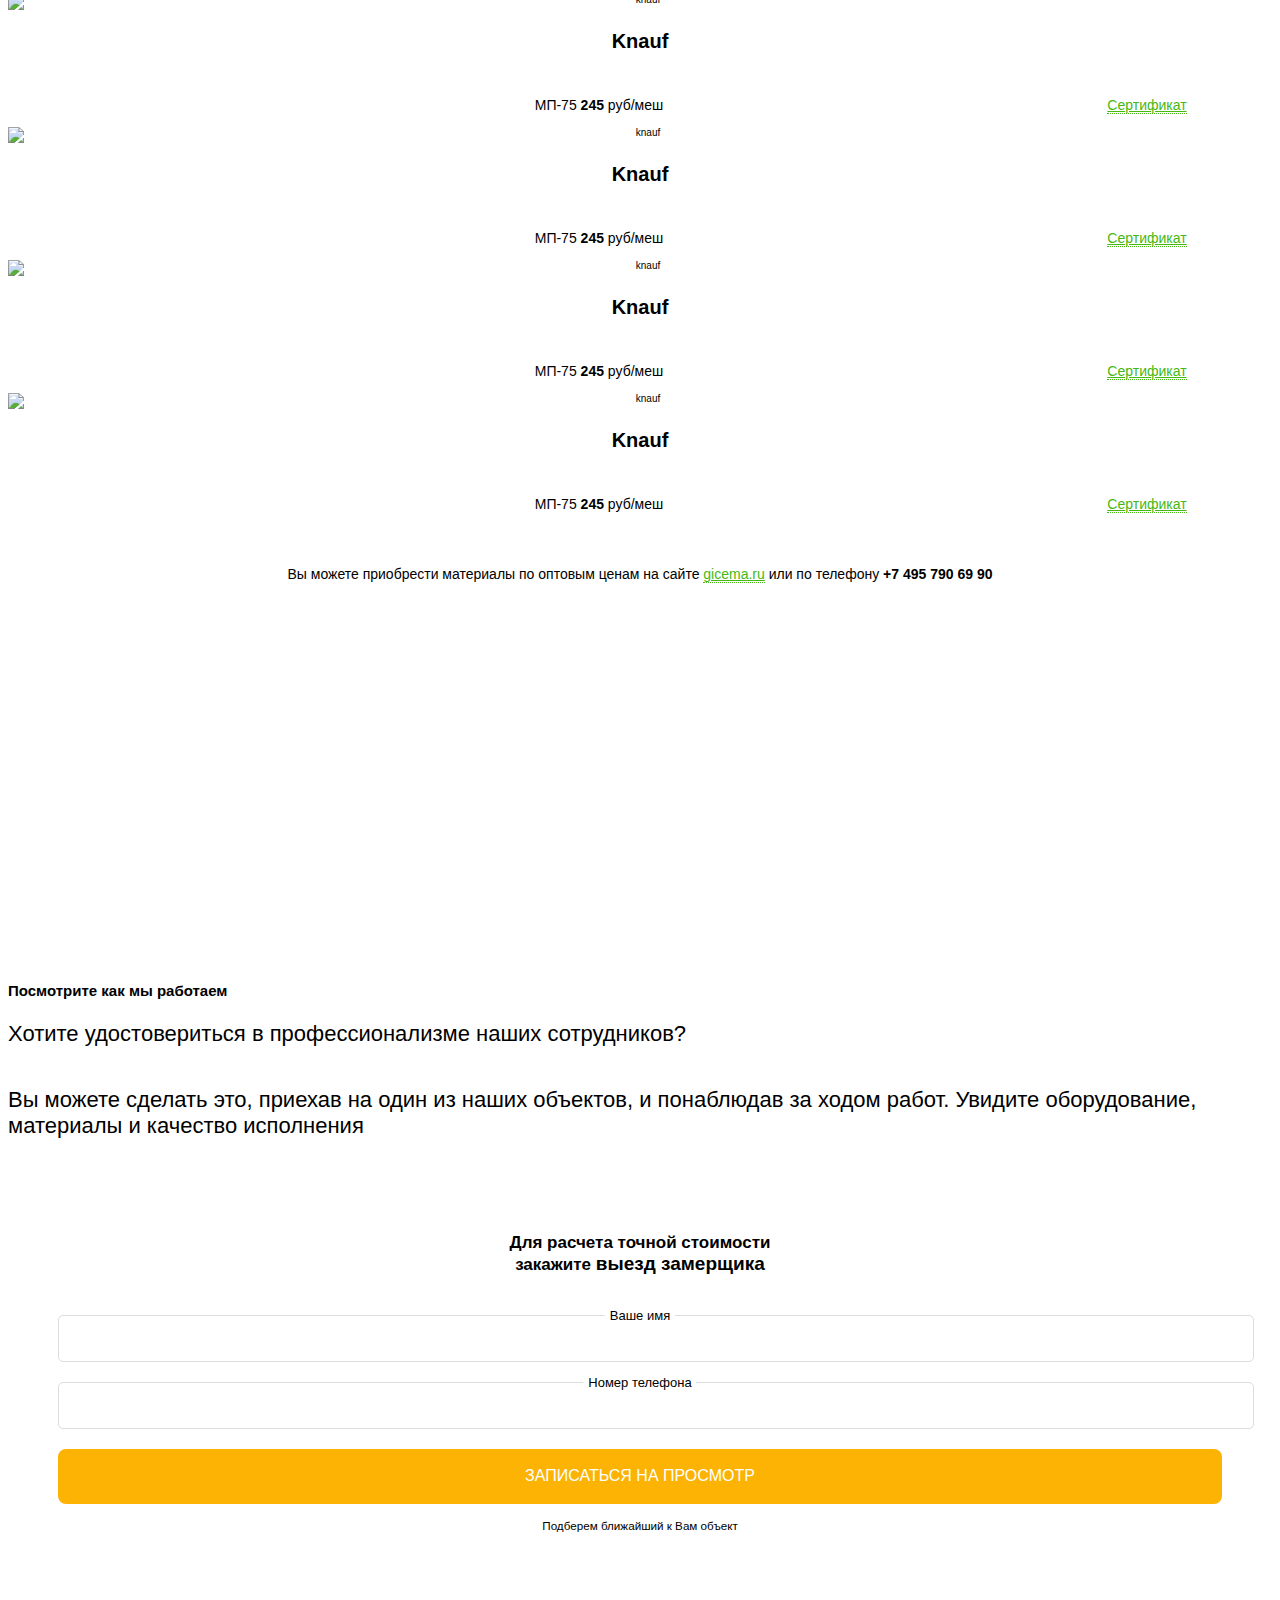
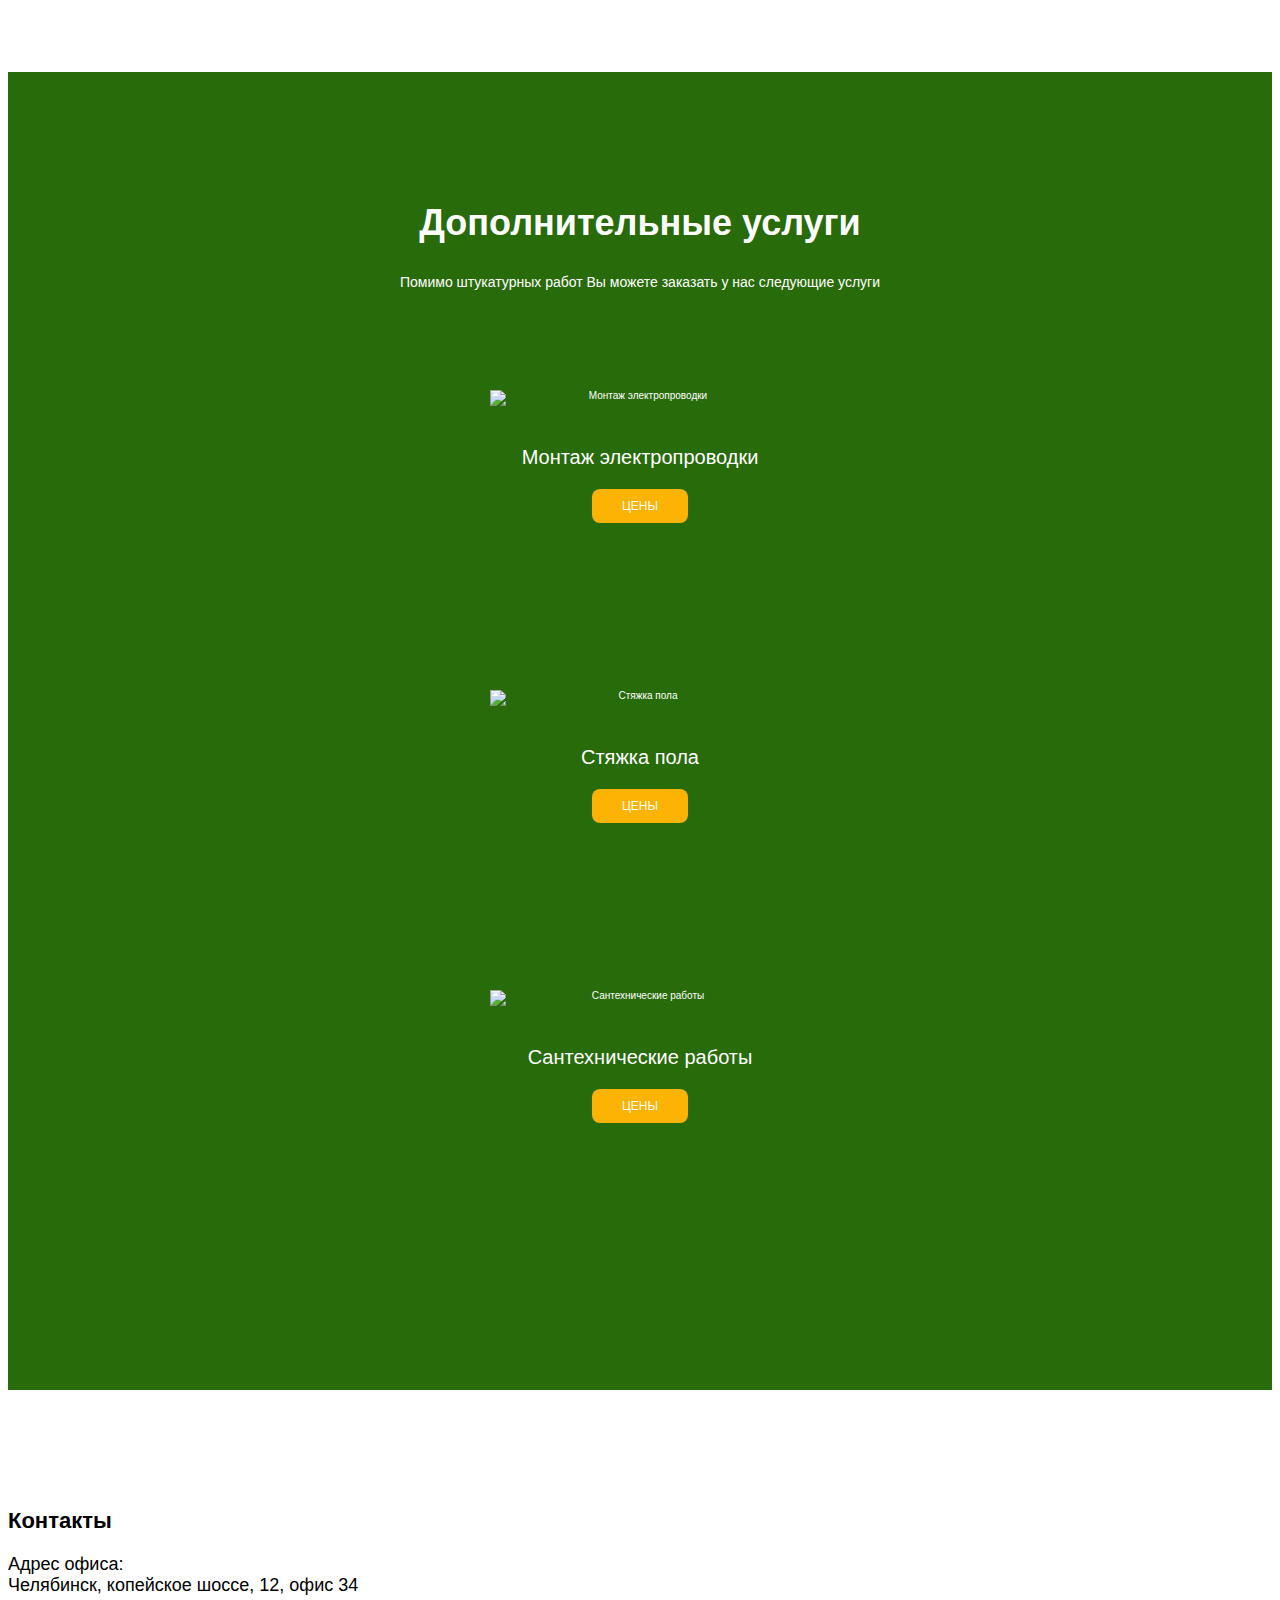
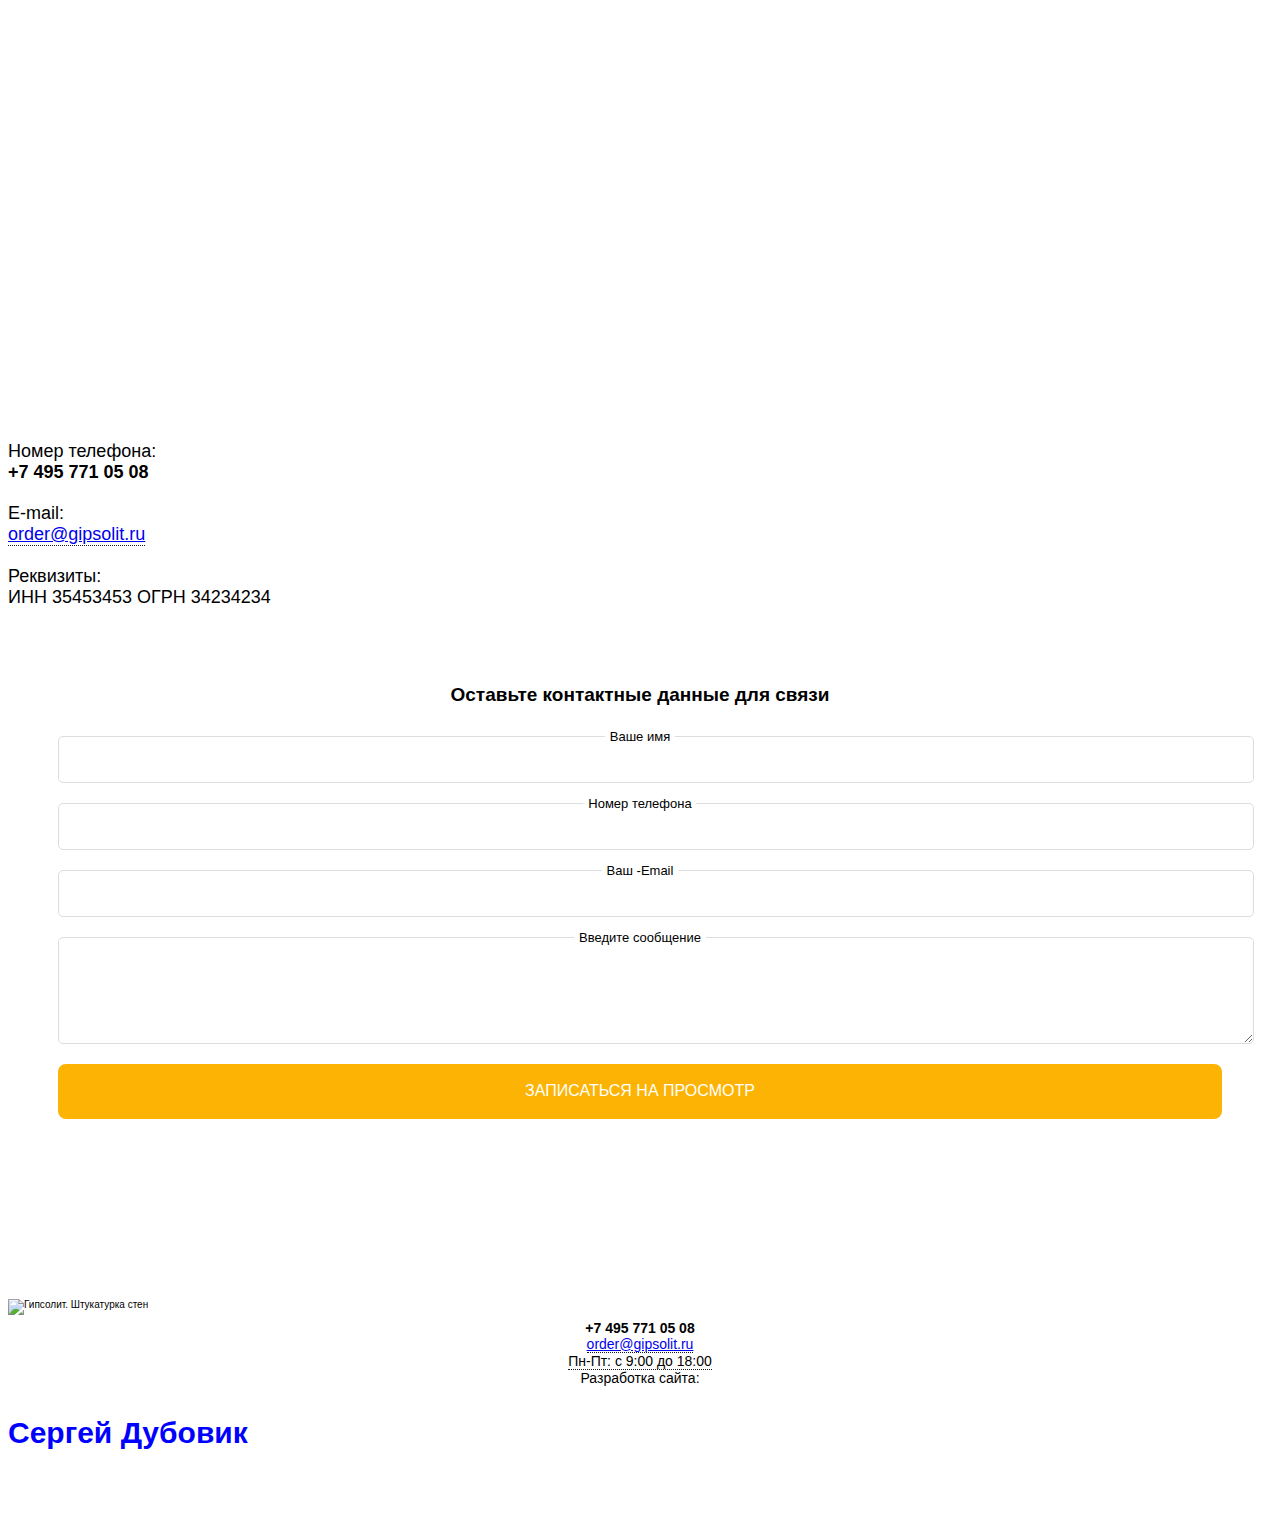
==== commit 70c95256: "Add files via upload" ====
--- a/Gipsolit/index.html
+++ b/Gipsolit/index.html
@@ -87,7 +87,6 @@
 		<div class="features-block">
 			<div class="features-img">
 			<picture>
-				<source srcset="img/features/coin.svg" type="image/svg+xml">
 				<img src="img/features/coin.png" alt="Платите по факту">
 			</picture>
 			</div>
@@ -99,7 +98,6 @@
 		<div class="features-block">
 			<div class="features-img">
 			<picture>
-				<source srcset="img/features/folder.svg" type="image/svg+xml">
 				<img src="img/features/folder.png" alt="Заключаем договор">
 			</picture>
 			</div>
@@ -110,7 +108,6 @@
 		<div class="features-block">
 			<div class="features-img">
 			<picture>
-				<source srcset="img/features/clock.svg" type="image/svg+xml">
 				<img src="img/features/clock.png" alt="Точно в срок">
 			</picture>
 			</div>
@@ -121,7 +118,6 @@
 		<div class="features-block">
 			<div class="features-img">
 			<picture>
-				<source srcset="img/features/piggy-bank.svg" type="image/svg+xml">
 				<img src="img/features/piggy-bank.png" alt="Экономьте на материалах">
 			</picture>
 			</div>
@@ -620,7 +616,7 @@
 			<div class="row">
 				<div class="col-lg-7 col-xl-5 col-md-12">
 					<div class="main-title">
-						<h1>Посмотрите как мы работаем</h1>
+						<h2>Посмотрите как мы работаем</h2>
 						<p class="main-subtitle tour-subtitle">Хотите удостовериться в профессионализме
 						наших сотрудников?</p>
 						<p class="main-subtitle tour-subtitle">Вы можете сделать это, приехав на один из
@@ -690,7 +686,7 @@
 				<p>Адрес офиса: <br>Челябинск, копейское шоссе, 12, офис 34</p>
 				<div class="map">
 					<iframe src="https://www.google.com/maps/embed?pb=!1m18!1m12!1m3!1d2281.4615284070987!2d61.50587531602793!3d55.12269904787789!2m3!1f0!2f0!3f0!3m2!1i1024!2i768!4f13.1!3m3!1m2!1s0x43c5f31d5482dc45%3A0x2c0569407f47535b!2z0JrQvtC_0LXQudGB0LrQvtC1INGILiwgMTIsIDM0LCDQp9C10LvRj9Cx0LjQvdGB0LosINCn0LXQu9GP0LHQuNC90YHQutCw0Y8g0L7QsdC7Liwg0KDQvtGB0YHQuNGPLCA0NTQwMTI!5e0!3m2!1sru!2sua!4v1570448551533!5m2!1sru!2sua"
-							width="100%" height="300" frameborder="0" style="border:0;" allowfullscreen=""></iframe>
+							style="border:0;" allowfullscreen=""></iframe>
 				</div>
 				<p>Номер телефона: <br> <strong> +7 495 771 05 08</strong></p>
 				<p>E-mail: <br> <a class="contacts-link" href="mailto:order@gipsolit.ru">order@gipsolit.ru</a></p>
--- a/Gipsolit/css/style.css
+++ b/Gipsolit/css/style.css
@@ -0,0 +1,739 @@
+/*	Fonts family */
+@font-face {
+  font-family: 'ProximaNova_reg';
+  src: url('../fonts/ProximaNova-Regular.eot');
+  src: url('../fonts/ProximaNova-Regular.eot?#iefix') format('embedded-opentype'), url('../fonts/ProximaNova-Regular.woff2') format('woff2'), url('../fonts/ProximaNova-Regular.woff') format('woff'), url('../fonts/ProximaNova-Regular.ttf') format('truetype'), url('../fonts/ProximaNova-Regular.svg#ProximaNova-Regular') format('svg');
+  font-weight: normal;
+  font-style: normal;
+}
+@font-face {
+  font-family: 'ProximaNova_bold';
+  src: url('../fonts/ProximaNova-Bold.eot');
+  src: url('../fonts/ProximaNova-Bold.eot?#iefix') format('embedded-opentype'), url('../fonts/ProximaNova-Bold.woff2') format('woff2'), url('../fonts/ProximaNova-Bold.woff') format('woff'), url('../fonts/ProximaNova-Bold.ttf') format('truetype'), url('../fonts/ProximaNova-Bold.svg#ProximaNova-Bold') format('svg');
+  font-weight: bold;
+  font-style: normal;
+}
+/* colors */
+/* Basic setting */
+iframe {
+  width: 100% !important;
+  height: 400px;
+  border: none;
+}
+html {
+  font-size: 10px;
+}
+body {
+  font-family: 'ProximaNova_reg', sans-serif;
+}
+a:hover {
+  text-decoration: none;
+}
+button:focus,
+input:focus,
+a:focus,
+textarea:focus {
+  outline: none;
+}
+.button {
+  padding: 1rem 3rem;
+  border-radius: 8px;
+  font-size: 1.2rem;
+  background-color: #fcb303;
+  color: #ffffff;
+  text-transform: uppercase;
+  border: none;
+  -webkit-transition: all 0.2s;
+  transition: all 0.2s;
+}
+.button:hover {
+  cursor: pointer;
+  background-color: #e3a103;
+}
+/* Оформление форм */
+.form {
+  /* Поле для ввода*/
+  /* Подписи к полям */
+  /* Кнопка отправить заявку*/
+}
+.form-input,
+.form-textarea {
+  display: block;
+  margin: 2rem 0;
+  width: 100%;
+  border: 1px solid #dddddd;
+  border-radius: 5px;
+  padding: 1.5rem;
+}
+.form label {
+  position: absolute;
+  left: 50%;
+  -webkit-transform: translateX(-50%) translateY(-50%);
+          transform: translateX(-50%) translateY(-50%);
+  padding: 0.5rem;
+  font-size: 1.3rem;
+  background-color: #ffffff;
+}
+.form-btn {
+  display: block;
+  height: 5.5rem;
+  width: 100%;
+  font-size: 1.6rem;
+}
+/* Typography*/
+section {
+  padding: 10rem 0;
+}
+.section-header {
+  margin: 2rem 0 10rem;
+  text-align: center;
+}
+.section-header_light {
+  color: #ffffff;
+  margin-top: 0;
+}
+.section-header h2 {
+  font-family: 'ProximaNova_bold', sans-serif;
+  font-size: 3.6rem;
+}
+.section-header p {
+  font-size: 1.4rem;
+}
+/*  main */
+.main {
+  padding: 3rem 0 5rem;
+  background: #ffffff url(../img/main-bg.jpg) center center no-repeat;
+  background-size: cover;
+  /* Подзаголовок */
+  /* Зеленый ярлык*/
+  /* Оплата по факту */
+  /* Главная форма */
+}
+.main-content {
+  margin-top: 10rem;
+  /* Главный заголовок*/
+}
+.main-content h1 {
+  margin-bottom: 4rem;
+  font-family: 'ProximaNova_bold', sans-serif;
+  font-size: 4rem;
+  line-height: 1.45;
+  text-transform: uppercase;
+}
+.main-subtitle {
+  margin-bottom: 4rem;
+  font-size: 2.4rem;
+}
+.main span {
+  display: inline-block;
+  padding: 3rem 5rem;
+  font-size: 1.8rem;
+  color: #ffffff;
+  text-align: center;
+  background-color: #46b814;
+  /* Цифра 300 рублей*/
+}
+.main span strong {
+  font-family: 'ProximaNova_bold', sans-serif;
+  font-size: 3rem;
+}
+.main-trigger {
+  display: block;
+  margin-top: 3rem;
+  font-size: 2.2rem;
+  text-transform: uppercase;
+  font-family: 'ProximaNova_bold', sans-serif;
+}
+.main-form {
+  font-size: 1.4rem;
+  padding: 4rem 5rem;
+  background-color: #ffffff;
+  text-align: center;
+  /* Заголовок формы */
+  /* Подпись под кнопкой*/
+}
+.main-form-header {
+  margin-bottom: 4rem;
+  font-size: 1.7rem;
+}
+.main-form-header strong {
+  font-size: 1.9rem;
+}
+.main-form small {
+  display: block;
+  margin-top: 1.5rem;
+}
+.header {
+  height: 7rem;
+}
+.wrap {
+  display: table;
+  width: 100%;
+  height: 7rem;
+}
+.wrap-block {
+  display: table-cell;
+  vertical-align: middle;
+  text-align: right;
+}
+.phone-block {
+  text-align: right;
+}
+.phone-link {
+  display: inline-block;
+  font-family: 'ProximaNova_bold', sans-serif;
+  font-size: 2rem;
+  height: 7rem;
+  line-height: 7rem;
+  color: #1a1820;
+}
+/* Оформление секции с преимуществами*/
+.features-block {
+  text-align: center;
+}
+.features-block h3 {
+  font-family: 'ProximaNova_bold', sans-serif;
+  font-size: 2rem;
+  margin-bottom: 3rem;
+}
+.features-block p {
+  display: inline-block;
+  width: 80%;
+  font-size: 1.4rem;
+}
+.features-img {
+  height: 8rem;
+  margin-bottom: 3rem;
+}
+.features-img img {
+  display: block;
+  margin: 0 auto;
+}
+.slick-active {
+  outline: none;
+}
+.arrow {
+  top: 50%;
+  -webkit-transform: translateY(-50%);
+          transform: translateY(-50%);
+  position: absolute;
+  z-index: 99;
+  width: 2rem;
+  height: 2rem;
+  border: none;
+}
+.prev {
+  left: 0;
+  background: url(../img/left-arrow.png) center no-repeat;
+  background-size: 70%;
+}
+.next {
+  right: 0;
+  background: url(../img/right-arrow.png) center no-repeat;
+  background-size: 70%;
+}
+/* Сенкция с ценами */
+.price {
+  background: #46b814 url(../img/prices/prices-bg.jpg) center;
+  /* Оформление карточки с ценами */
+}
+.price-header-btn {
+  margin-top: 2.5rem;
+}
+.price-button {
+  text-align: right;
+}
+.price-block {
+  padding: 1rem 3rem 4rem;
+  min-height: 50rem;
+  background-color: #ffffff;
+  -webkit-box-shadow: 7px 12px 21px 0px rgba(0, 0, 0, 0.17);
+          box-shadow: 7px 12px 21px 0px rgba(0, 0, 0, 0.17);
+  text-align: center;
+}
+.price-block h4 {
+  margin: 3rem 0;
+  font-size: 1.9rem;
+  font-family: 'ProximaNova_bold', sans-serif;
+}
+.price-block img {
+  width: 100%;
+  max-width: 30rem;
+  display: inline-block;
+  margin-bottom: 2rem;
+}
+.price-tag {
+  display: block;
+  margin-bottom: 2rem;
+  font-size: 1.9rem;
+  font-family: 'ProximaNova_bold', sans-serif;
+}
+.price-list {
+  padding: 0;
+  list-style: none;
+  min-height: 14rem;
+  font-size: 1.6rem;
+  line-height: 1.6;
+}
+.price-list li:before {
+  content: '';
+  display: inline-block;
+  margin-right: 1rem;
+  width: 1.6rem;
+  height: 1.6rem;
+  background: url(../img/prices/check.png) no-repeat center;
+  background-size: 100%;
+  vertical-align: middle;
+}
+/* Секция с отзывами */
+.feedback {
+  font-size: 1.4rem;
+  position: relative;
+  background: url(../img/feedback/feedback-bg.jpg) no-repeat center;
+  background-size: cover;
+  /* Форма обратной связи */
+}
+.feedback-prev-btn {
+  left: -4rem;
+}
+.feedback-next-btn {
+  right: -4rem;
+}
+.feedback-text {
+  position: relative;
+  margin-top: 2rem;
+  padding: 1rem;
+  border: 2px solid #46b814;
+  font-style: italic;
+}
+.feedback-text::before {
+  content: '';
+  display: block;
+  position: absolute;
+  top: -2rem;
+  left: 4rem;
+  width: 2rem;
+  height: 2rem;
+  background-color: #ffffff;
+  border: 2px solid #46b814;
+  border-bottom: none;
+  border-top-right-radius: 100px ;
+}
+.feedback-slider {
+  margin-top: 2rem;
+  padding: 5rem 6rem;
+  background-color: #ffffff;
+  -webkit-box-shadow: 6px 10px 18px 0px rgba(0, 0, 0, 0.11);
+          box-shadow: 6px 10px 18px 0px rgba(0, 0, 0, 0.11);
+}
+.feedback-slider .media {
+  margin-top: 3rem;
+  font-size: 1.4rem;
+}
+.feedback-slider .media h4 {
+  font-family: 'ProximaNova_bold', sans-serif;
+}
+.feedback-slider p {
+  font-size: 1.6rem;
+}
+.feedback-slider-btn {
+  position: absolute;
+  top: 50%;
+  -webkit-transform: translateY(-50%);
+          transform: translateY(-50%);
+  width: 4rem;
+  height: 5rem;
+  background-color: #46b814;
+  border: none;
+}
+.feedback-slider-btn img {
+  width: 100%;
+}
+.feedback-form {
+  margin-top: 5rem;
+  padding: 4rem 10rem;
+  background-color: #ffffff;
+  text-align: center;
+}
+.feedback-form h3 {
+  margin-bottom: 2rem;
+  font-family: 'ProximaNova_bold', sans-serif;
+  font-size: 2rem;
+}
+.feedback-form label {
+  -webkit-transform: translate(-50%, 8px);
+          transform: translate(-50%, 8px);
+}
+.feedback-btn {
+  max-width: 30rem;
+  margin: auto;
+}
+.hand {
+  position: absolute;
+  bottom: 0;
+  left: 10%;
+  max-width: 30rem;
+}
+/* Схема работы */
+.cheme {
+  font-size: 1.4rem;
+  background: #ffffff url(../img/cheme/bg.png) bottom right no-repeat;
+  background-size: 45rem;
+}
+.cheme-block {
+  min-height: 30rem ;
+}
+.cheme-block h3 {
+  font-size: 2rem;
+  font-family: 'ProximaNova_bold', sans-serif;
+}
+/* Все на 100% включено */
+.all-inclusive {
+  background: #f5f5f5;
+}
+.all-inclusive .media {
+  min-height: 9rem;
+}
+.all-inclusive .media h4 {
+  font-family: 'ProximaNova_bold', sans-serif;
+  font-size: 1.6rem;
+}
+.all-inclusive .media p {
+  font-size: 1.1rem;
+}
+.circle {
+  display: inline-block;
+  background-color: #46b814;
+  width: 100%;
+  height: 100%;
+  border-radius: 50%;
+}
+.circle-border {
+  display: inline-block;
+  width: 5rem;
+  height: 5rem;
+  padding: 0.3rem;
+  border: 2px solid #46b814;
+  border-radius: 50%;
+  text-align: center;
+  line-height: 4rem;
+  color: #ffffff;
+  font-family: 'ProximaNova_bold', sans-serif;
+  font-size: 2rem;
+}
+/* Мы развеем все опасения */
+.problems {
+  font-size: 1.4rem;
+  position: relative;
+}
+.problems-women {
+  position: absolute;
+  width: 30rem;
+  bottom: 0;
+  left: 50%;
+  margin-left: -15rem;
+}
+.problems-list {
+  border: 4px solid;
+  margin-bottom: 2rem;
+  padding: 2rem;
+  min-height: 35rem;
+}
+.problems-list h4 {
+  font-size: 2.1rem;
+  font-family: 'ProximaNova_bold', sans-serif;
+}
+.problems-list ul {
+  list-style: none;
+  padding-left: 0;
+  padding-top: 2rem;
+}
+.problems-list ul li {
+  padding-left: 3.5rem;
+  position: relative;
+  margin-bottom: 3rem;
+}
+.problems-list ul li:before {
+  content: '';
+  position: absolute;
+  left: 0;
+  top: 50%;
+  -webkit-transform: translateY(-50%);
+          transform: translateY(-50%);
+  width: 3rem;
+  height: 3rem;
+}
+.problems-list_bad {
+  border-color: #e8e8e8;
+}
+.problems-list_bad h4 {
+  opacity: 0.5;
+}
+.problems-list_bad ul li:before {
+  background: url(../img/danger.png) center no-repeat;
+  background-size: 70%;
+}
+.problems-list_good {
+  border-color: #46b814;
+}
+.problems-list_good ul li:before {
+  background: url(../img/check.png) center no-repeat;
+  background-size: 70%;
+}
+/* Материалы */
+.materials {
+  background: #ffffff url(../img/materials/materials-bg.jpg) center no-repeat;
+  background-size: cover;
+}
+.materials-slider {
+  padding-top: 5rem;
+}
+.materials-link {
+  color: #46b814;
+  border-bottom: 1px dotted #46b814;
+}
+.materials-link:hover {
+  color: #348a0f;
+}
+.materials-offer {
+  margin-top: 4rem;
+}
+.materials img {
+  display: block;
+  margin: 0 auto;
+}
+.materials p,
+.materials a {
+  font-size: 1.4rem;
+}
+/* Посмотрите как мы работаем */
+.tour {
+  background: #ffffff url(../img/tour/tour-bg.png) center no-repeat;
+  background-size: cover;
+}
+.tour-subtitle {
+  font-size: 2.2rem;
+}
+.tour-btn {
+  padding: 1rem 1rem;
+}
+/* Дополнительные услуги */
+.upsell {
+  background-color: #286b0a;
+}
+.upsell-block {
+  text-align: center;
+  color: #ffffff;
+  min-height: 30rem;
+}
+.upsell-blocks {
+  margin-top: 3rem;
+}
+.upsell-block img {
+  display: inline-block;
+  margin-bottom: 2rem;
+  width: 100%;
+  max-width: 30rem;
+}
+.upsell-block p {
+  font-size: 2rem;
+}
+/* Контакты */
+.contacts {
+  background: #ffffff url(../img/contacts/contacts-bg.png) -200px -500px no-repeat;
+  background-size: cover;
+  font-size: 1.8rem;
+  /* Заголовок для формы */
+}
+.contacts h2 {
+  font-size: 2.2rem;
+  font-family: 'ProximaNova_bold', sans-serif;
+}
+.contacts p {
+  margin-top: 2rem;
+  margin-bottom: 2rem;
+}
+.contacts-link {
+  display: inline-block;
+  border-bottom: 1px dotted #1a1820;
+}
+.contacts-link:hover {
+  color: #020203;
+}
+.contacts-form h2 {
+  font-size: 1.9rem;
+  font-family: 'ProximaNova_reg', sans-serif;
+  margin-bottom: 3rem;
+}
+/* Подвал */
+footer {
+  padding: 4rem 0;
+}
+footer p {
+  font-family: 'ProximaNova_reg', sans-serif;
+  text-align: center;
+  font-size: 1.4rem;
+  margin: 0;
+}
+footer h3 {
+  color: blue;
+  font-size: 3rem;
+}
+.footer-contacts {
+  text-align: center;
+  padding-top: 0.5rem;
+}
+.footer-contacts p {
+  font-size: 1.4rem;
+  margin: 0;
+}
+/* Оформление всплывающих окон */
+.popup {
+  font-size: 1.4rem;
+  display: none;
+  position: fixed;
+  left: 0;
+  top: 0;
+  bottom: 0;
+  right: 0;
+  width: 100%;
+  height: 100%;
+  z-index: 9;
+  background-color: rgba(0, 0, 0, 0.5);
+}
+.popup-content {
+  position: fixed;
+  left: 50%;
+  top: 10%;
+  background-color: #ffffff;
+  -webkit-transform: translateX(-50%);
+          transform: translateX(-50%);
+  padding: 4rem 6rem;
+}
+.popup-form {
+  margin-top: 3rem;
+  padding: 0;
+}
+.popup-close {
+  position: absolute;
+  top: -1.5rem;
+  right: -2rem;
+  width: 2rem;
+  text-align: center;
+  border: none;
+  background-color: transparent;
+  font-size: 3rem;
+  color: #ffffff;
+}
+.popup-content {
+  text-align: center;
+}
+.popup-header {
+  font-family: 'ProximaNova_bold', sans-serif;
+}
+@media (max-width: 1199px) {
+  .feedback-form {
+    padding: 3rem 5rem;
+  }
+  .feedback .fotorama {
+    margin-bottom: 3rem;
+  }
+  .all-inclusive .media {
+    min-height: 11rem;
+  }
+  .problems-women {
+    display: none;
+  }
+  .problems-list {
+    min-height: auto;
+  }
+}
+@media (max-width: 991px) {
+  .main {
+    background-position: top right;
+  }
+  .phone-block {
+    text-align: center;
+  }
+  .main-content {
+    margin-top: 3rem;
+  }
+  .main-title {
+    padding-bottom: 3rem;
+    text-align: center;
+  }
+  .price-button {
+    text-align: center;
+    padding: 2rem 0;
+  }
+  .price-header-btn {
+    margin-top: 0rem;
+    margin-bottom: 2rem;
+  }
+  .price-block {
+    margin-top: 2rem;
+  }
+  .section-header_light {
+    margin-bottom: 0;
+  }
+  .feedback-form label {
+    -webkit-transform: translate(-50%, 8px);
+            transform: translate(-50%, 8px);
+  }
+  .hand {
+    display: none;
+  }
+  .tour {
+    background: none;
+    background-color: #ffffff;
+  }
+  .contacts {
+    background: none;
+    background-color: #f5f5f5;
+  }
+  .contacts-form {
+    margin-top: 3rem;
+  }
+  footer {
+    text-align: center;
+  }
+  .footer-contects {
+    margin: 2rem 0;
+  }
+  .footer-author {
+    margin-top: 2rem;
+  }
+}
+@media (max-width: 767px) {
+  .main {
+    background-position: top left;
+  }
+  .main h1 {
+    font-size: 2.5rem;
+  }
+  .main-title {
+    margin-top: 10rem;
+  }
+  .header {
+    text-align: center;
+  }
+  .wrap-block {
+    text-align: center;
+  }
+  .features-block p {
+    width: 60%;
+  }
+  .feedback-prev-btn {
+    left: 0;
+  }
+  .feedback-next-btn {
+    right: 0;
+  }
+  .cheme {
+    background: none;
+    text-align: center;
+  }
+  .cheme-block {
+    min-height: 20rem;
+  }
+}
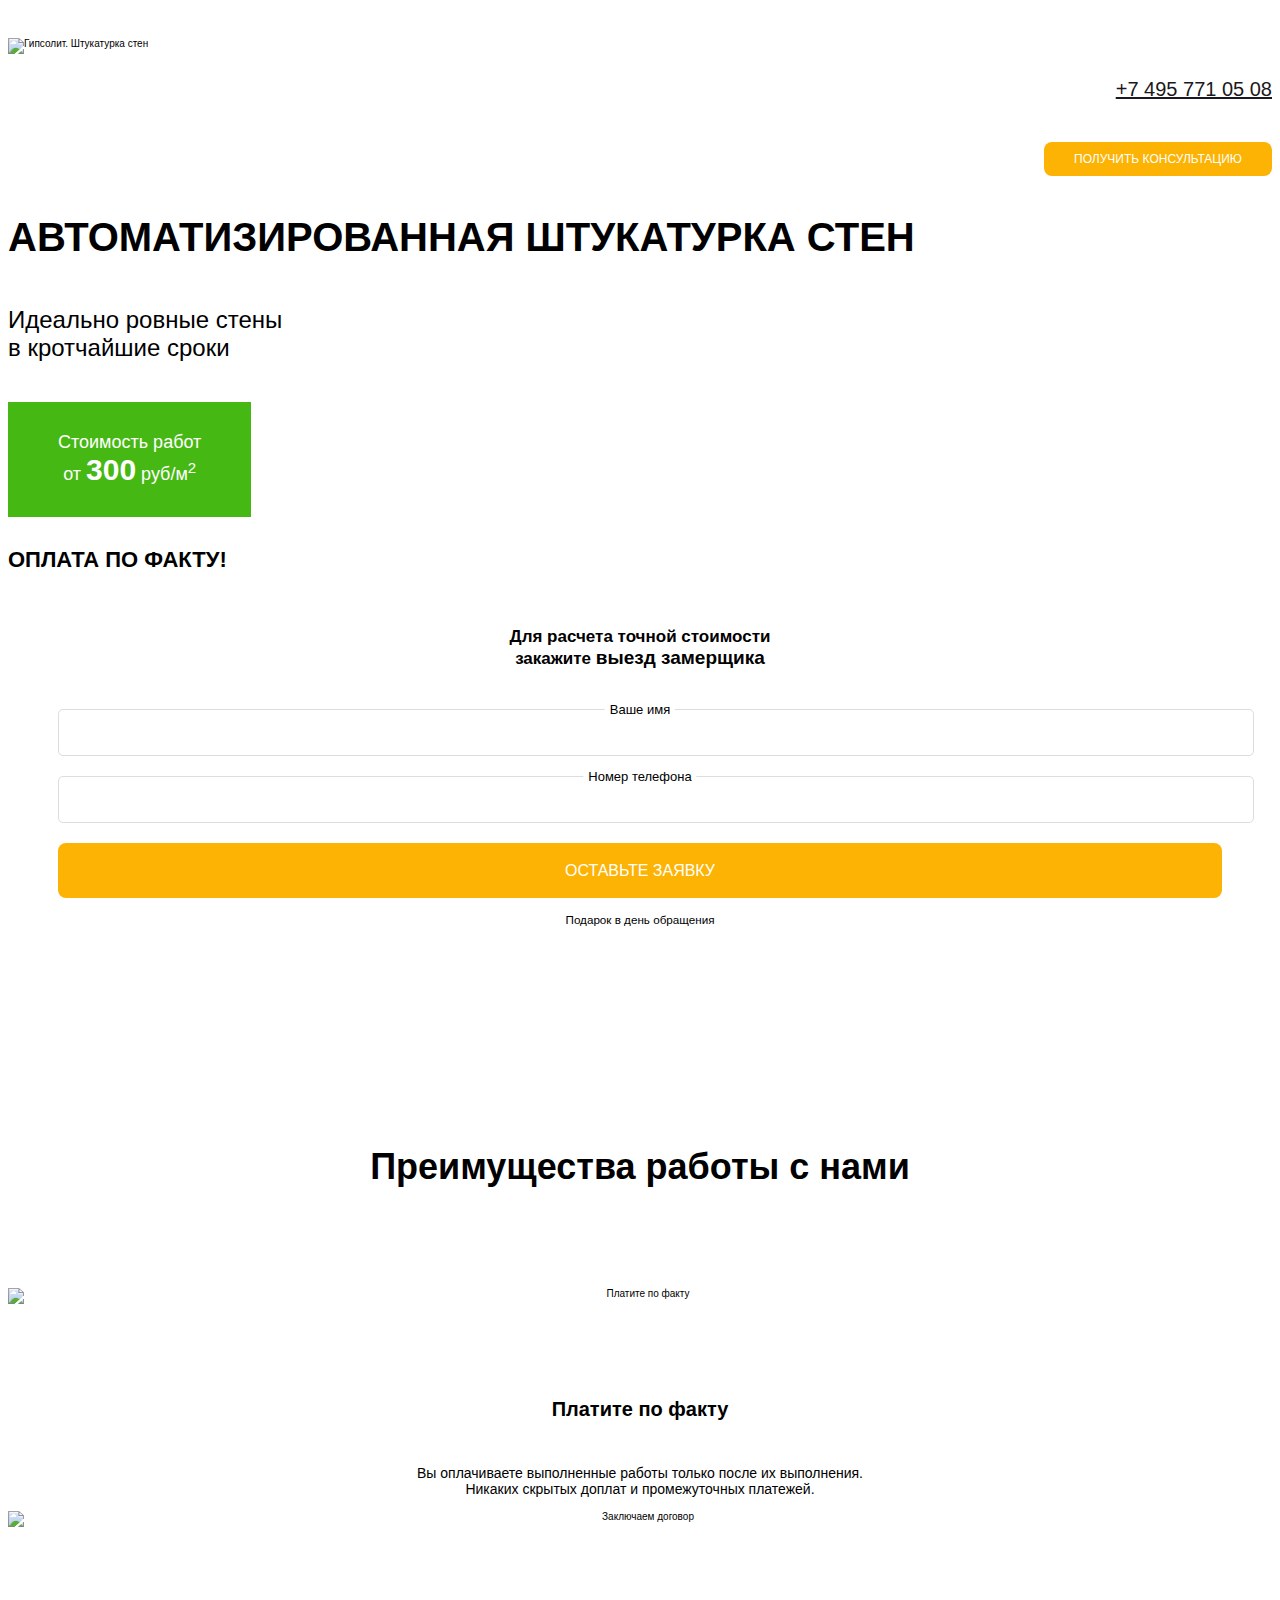
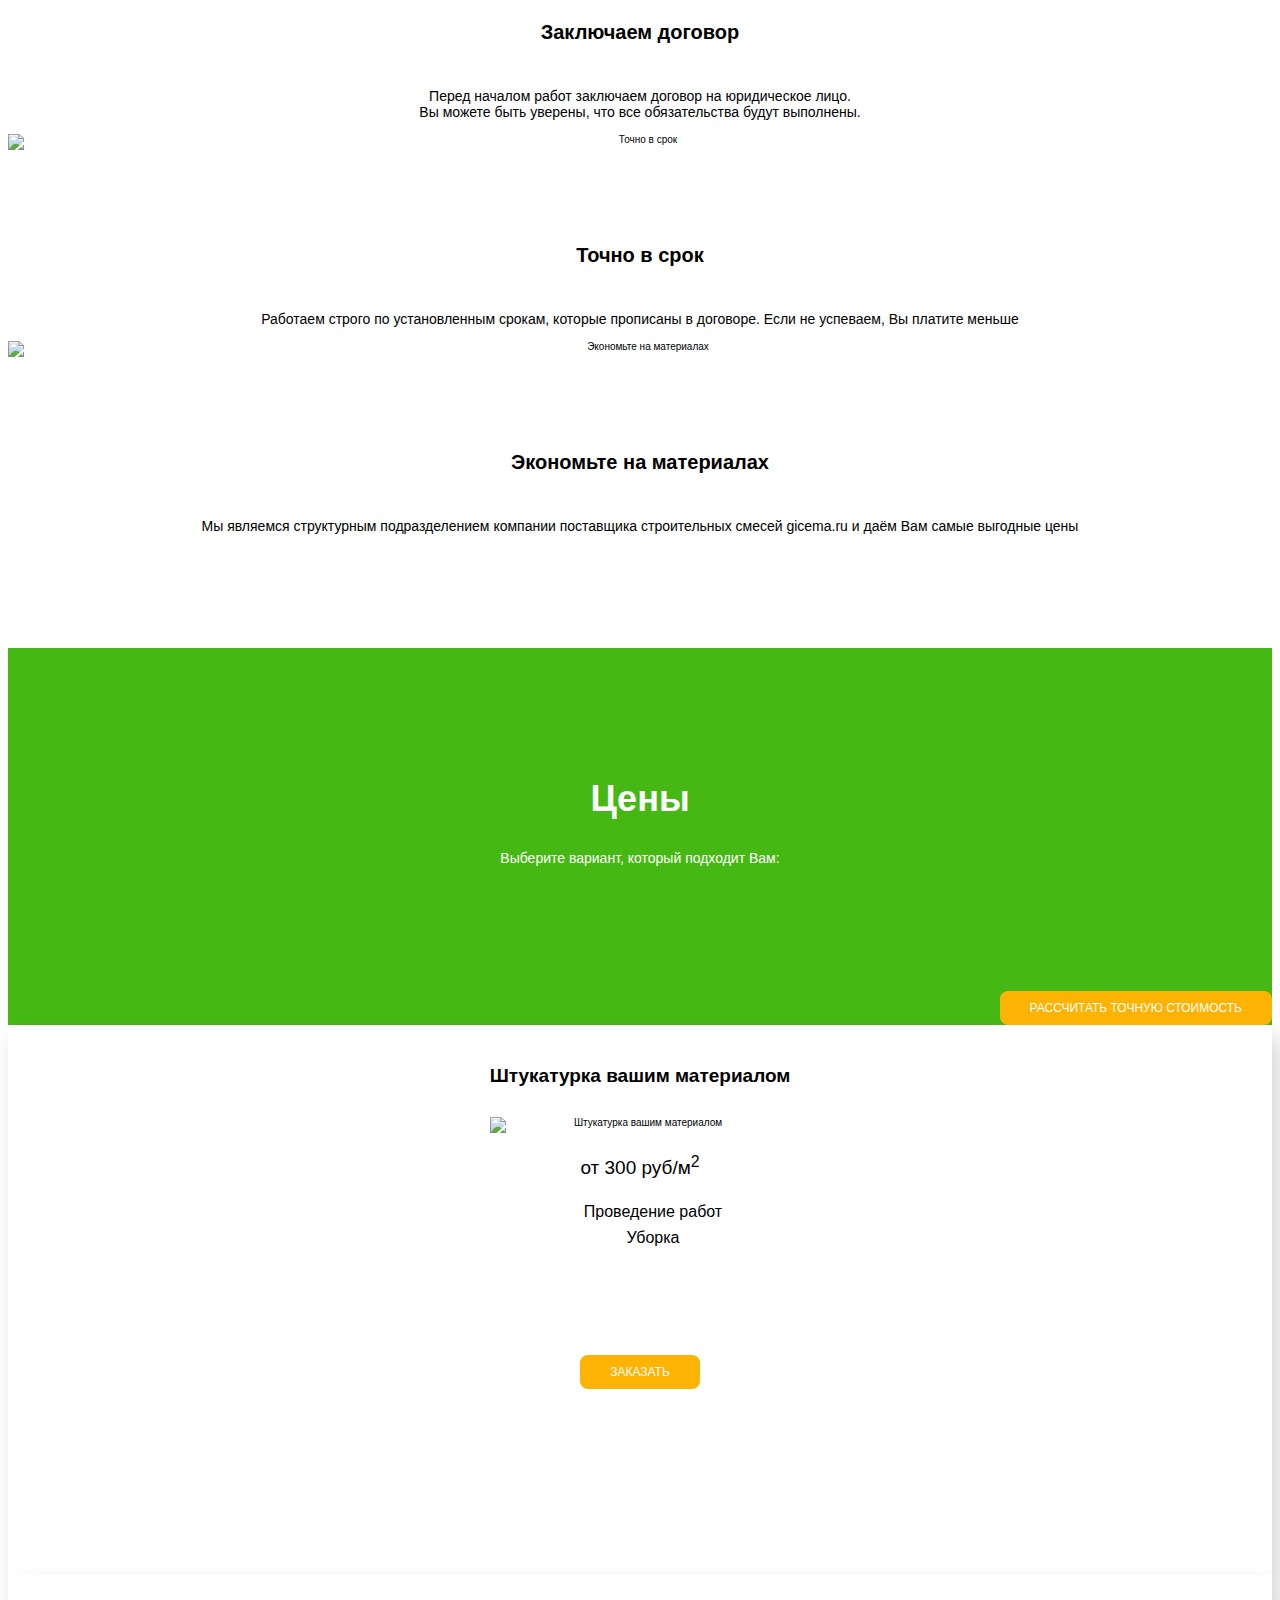
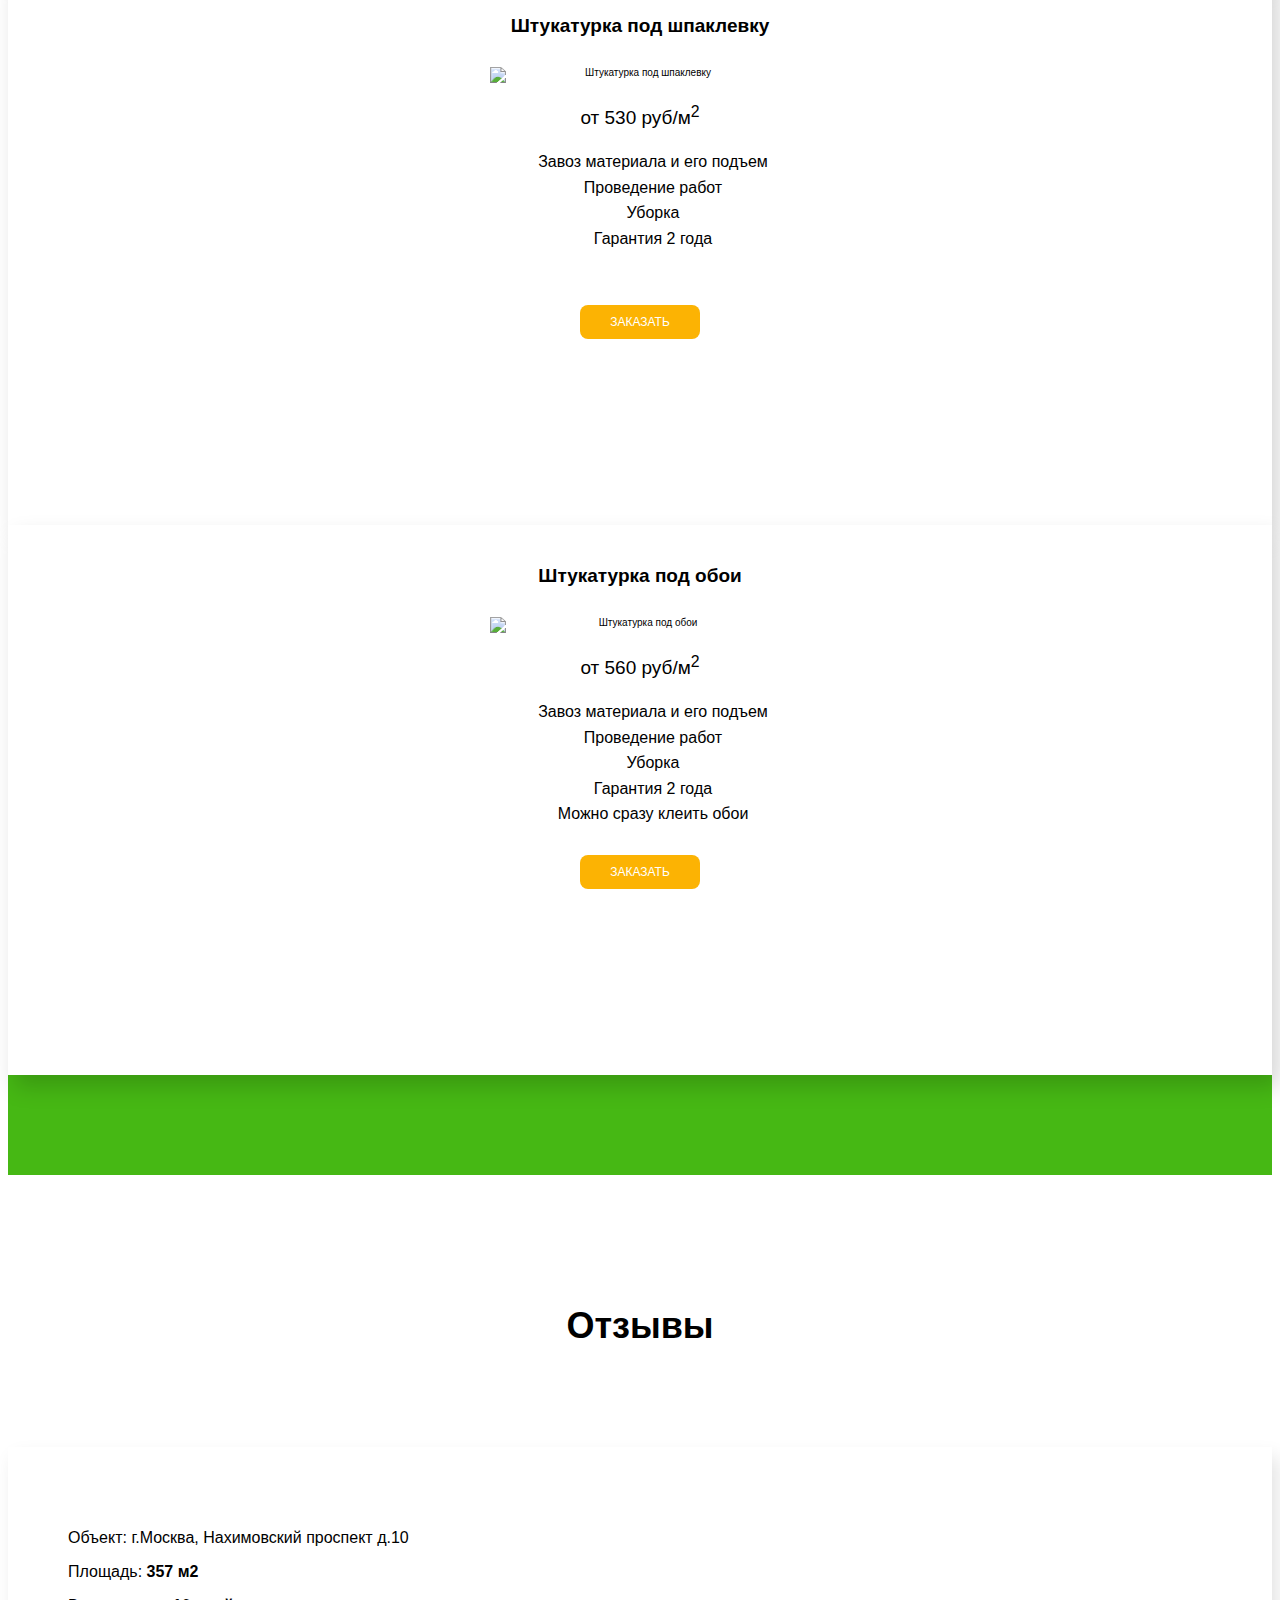
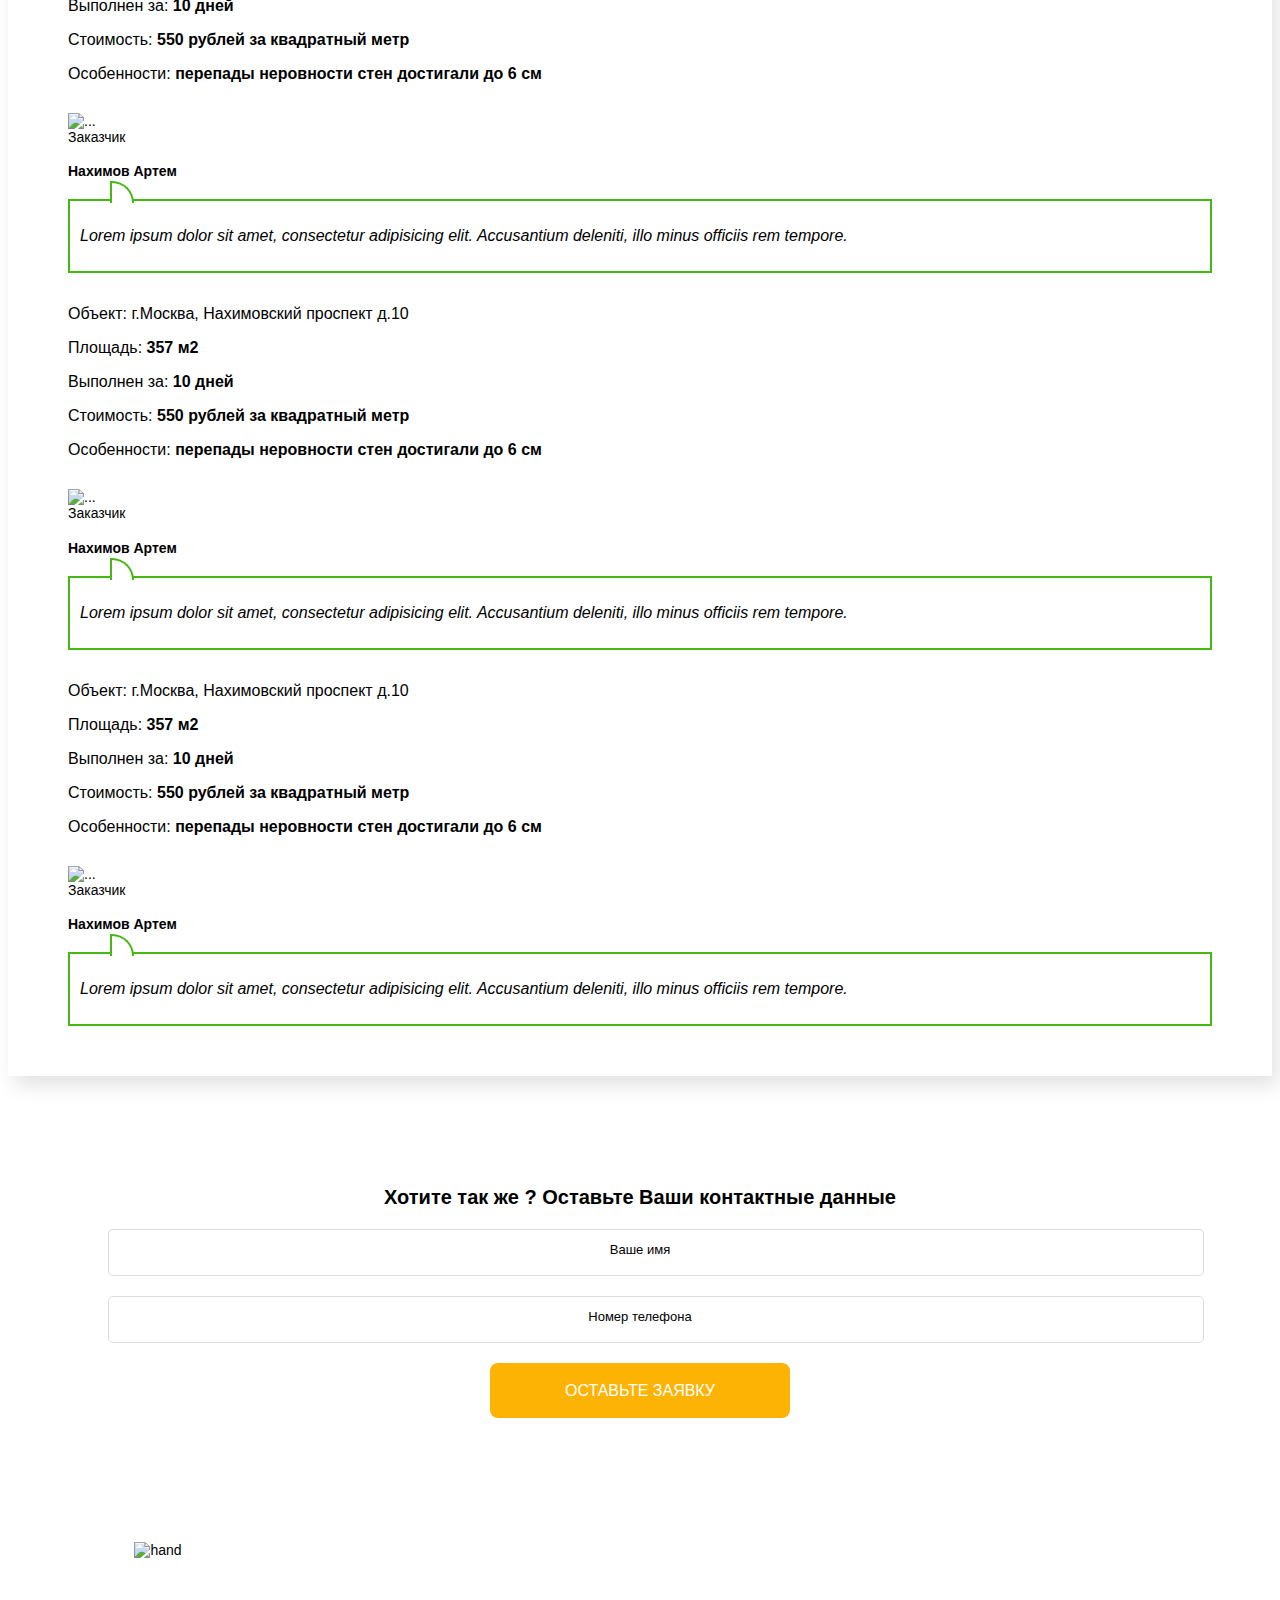
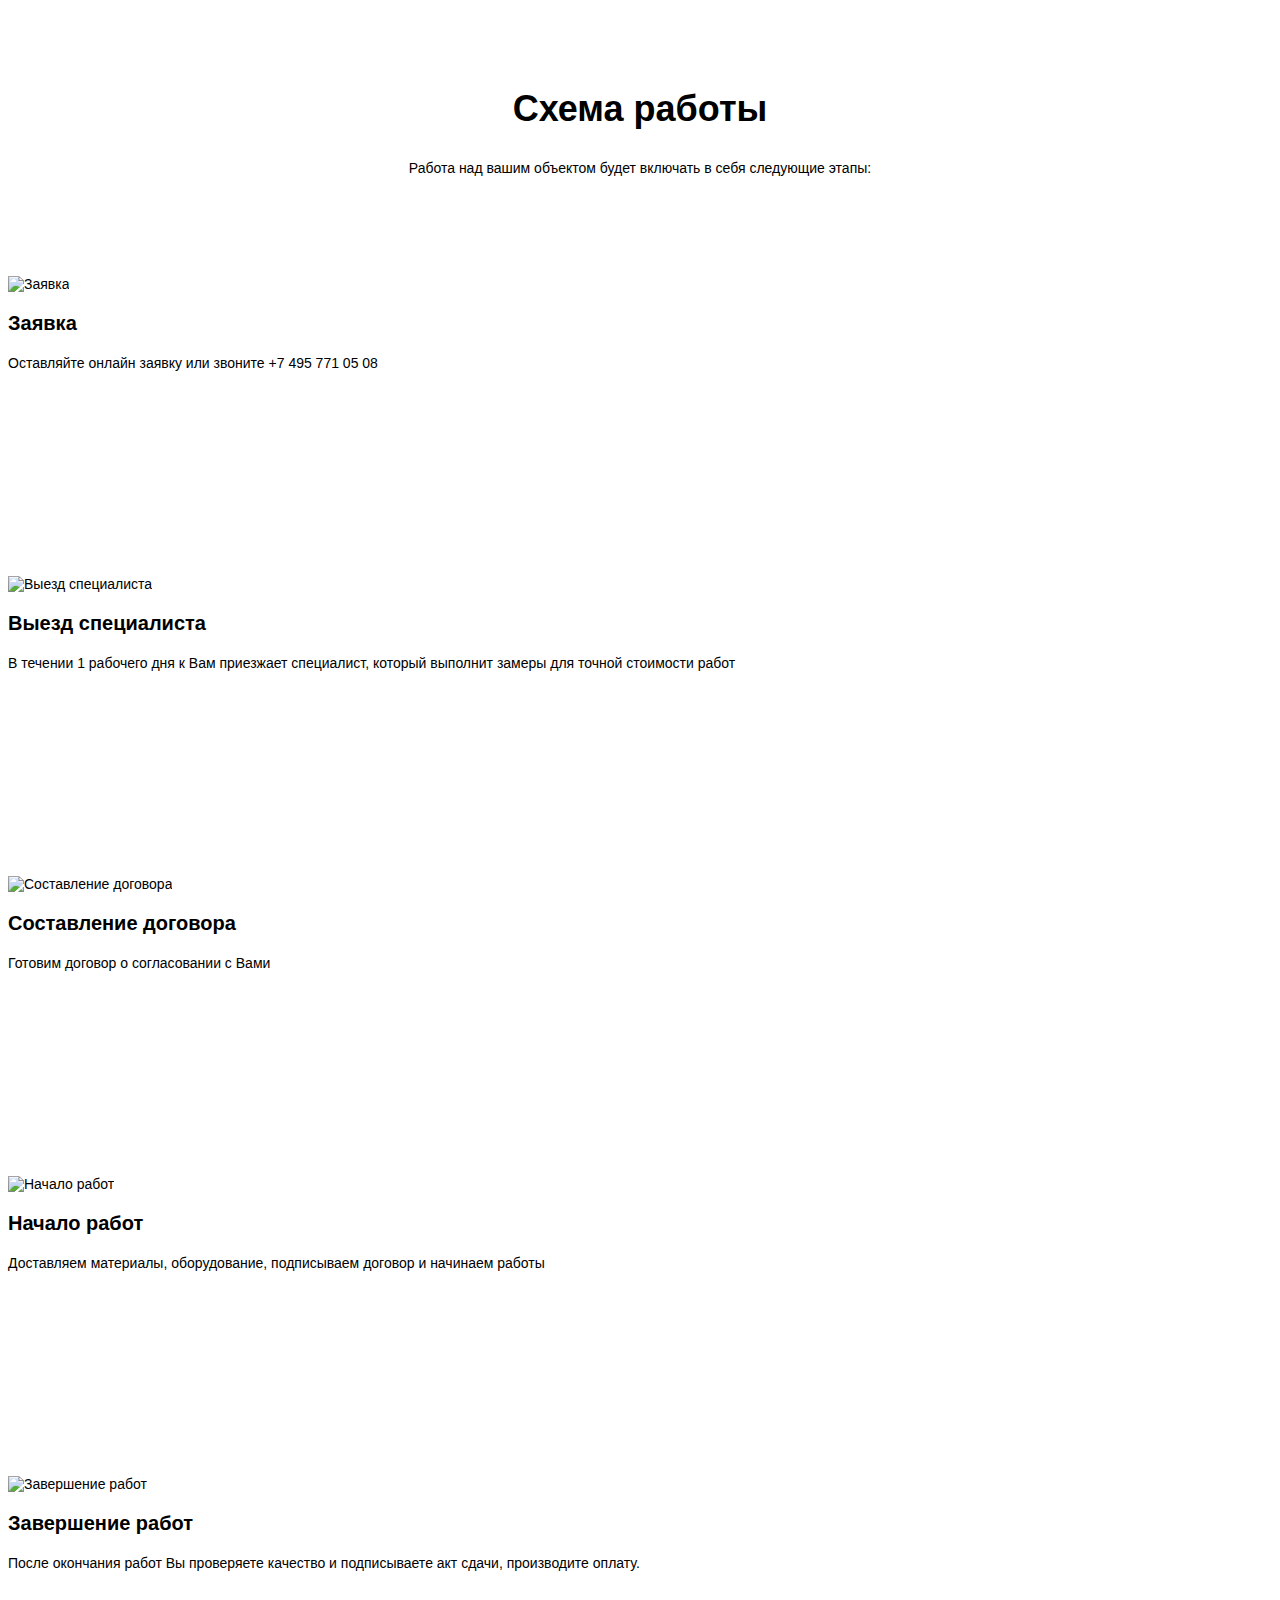
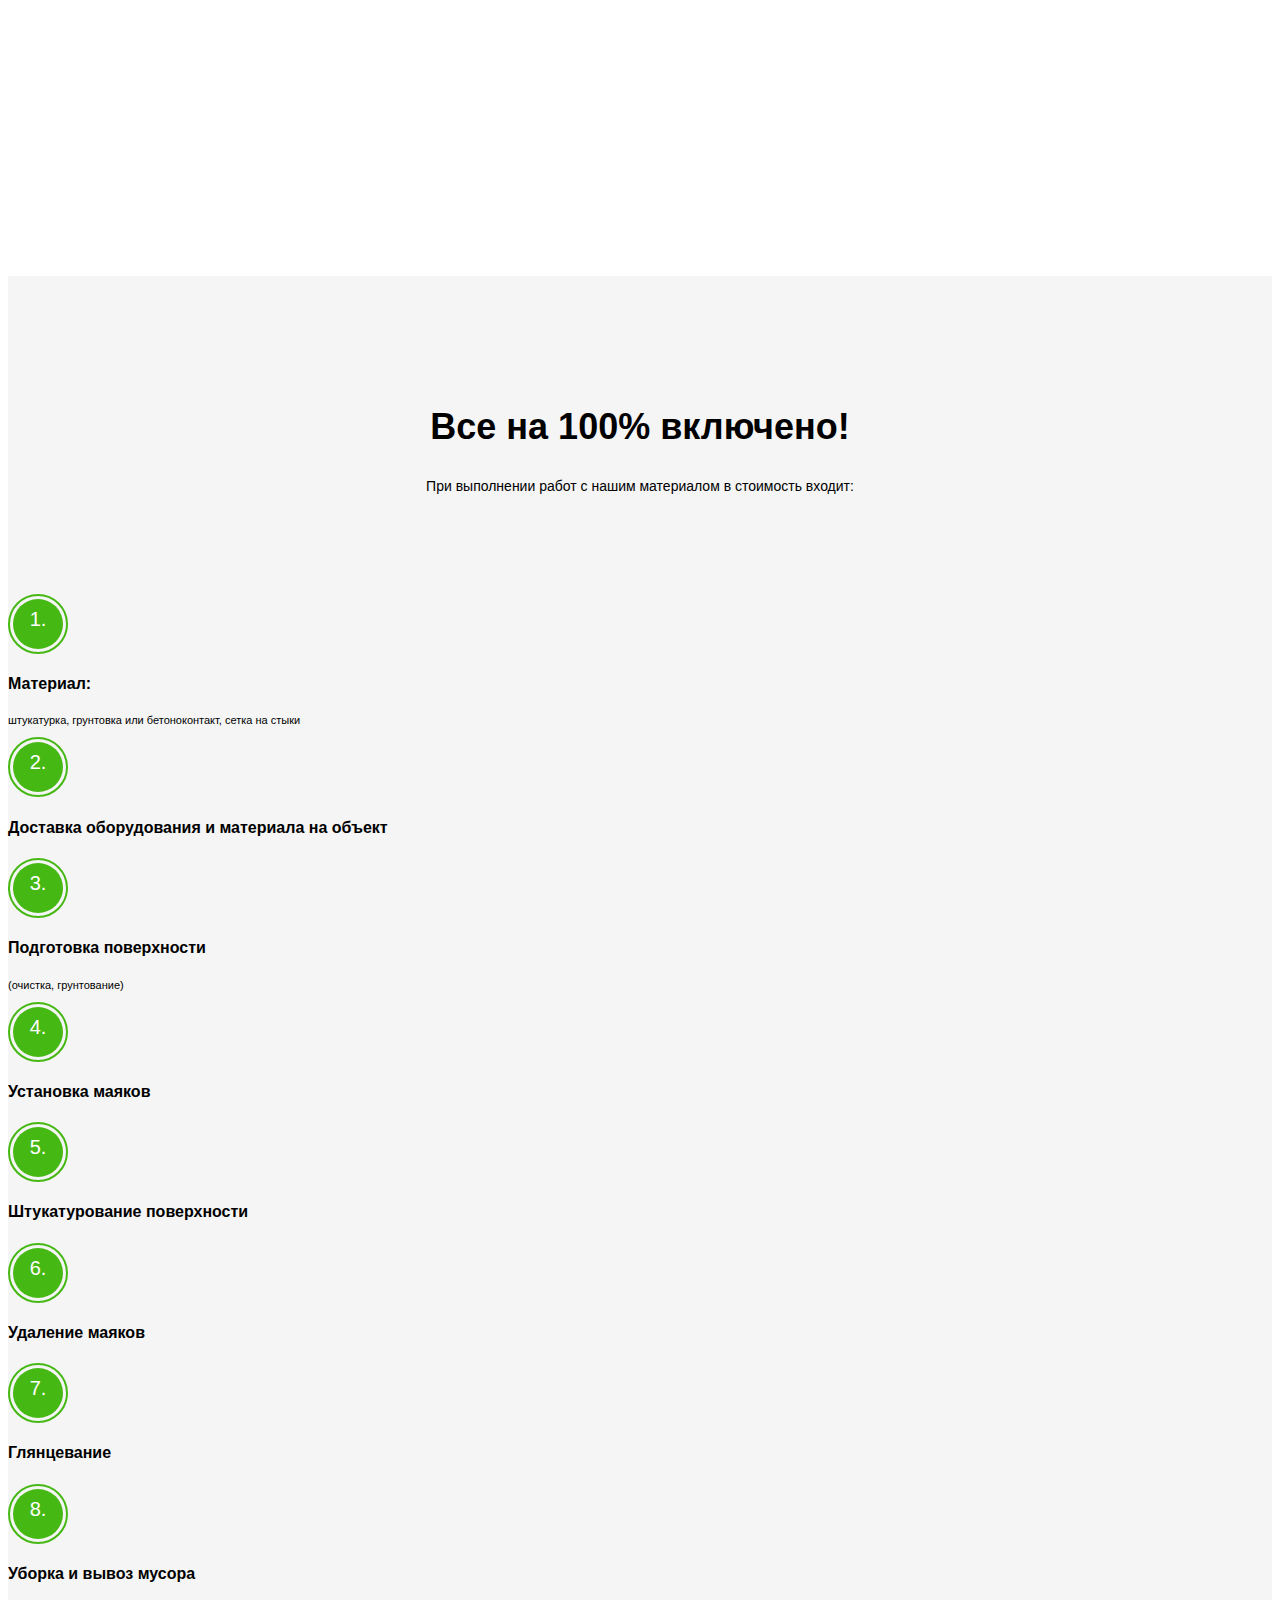
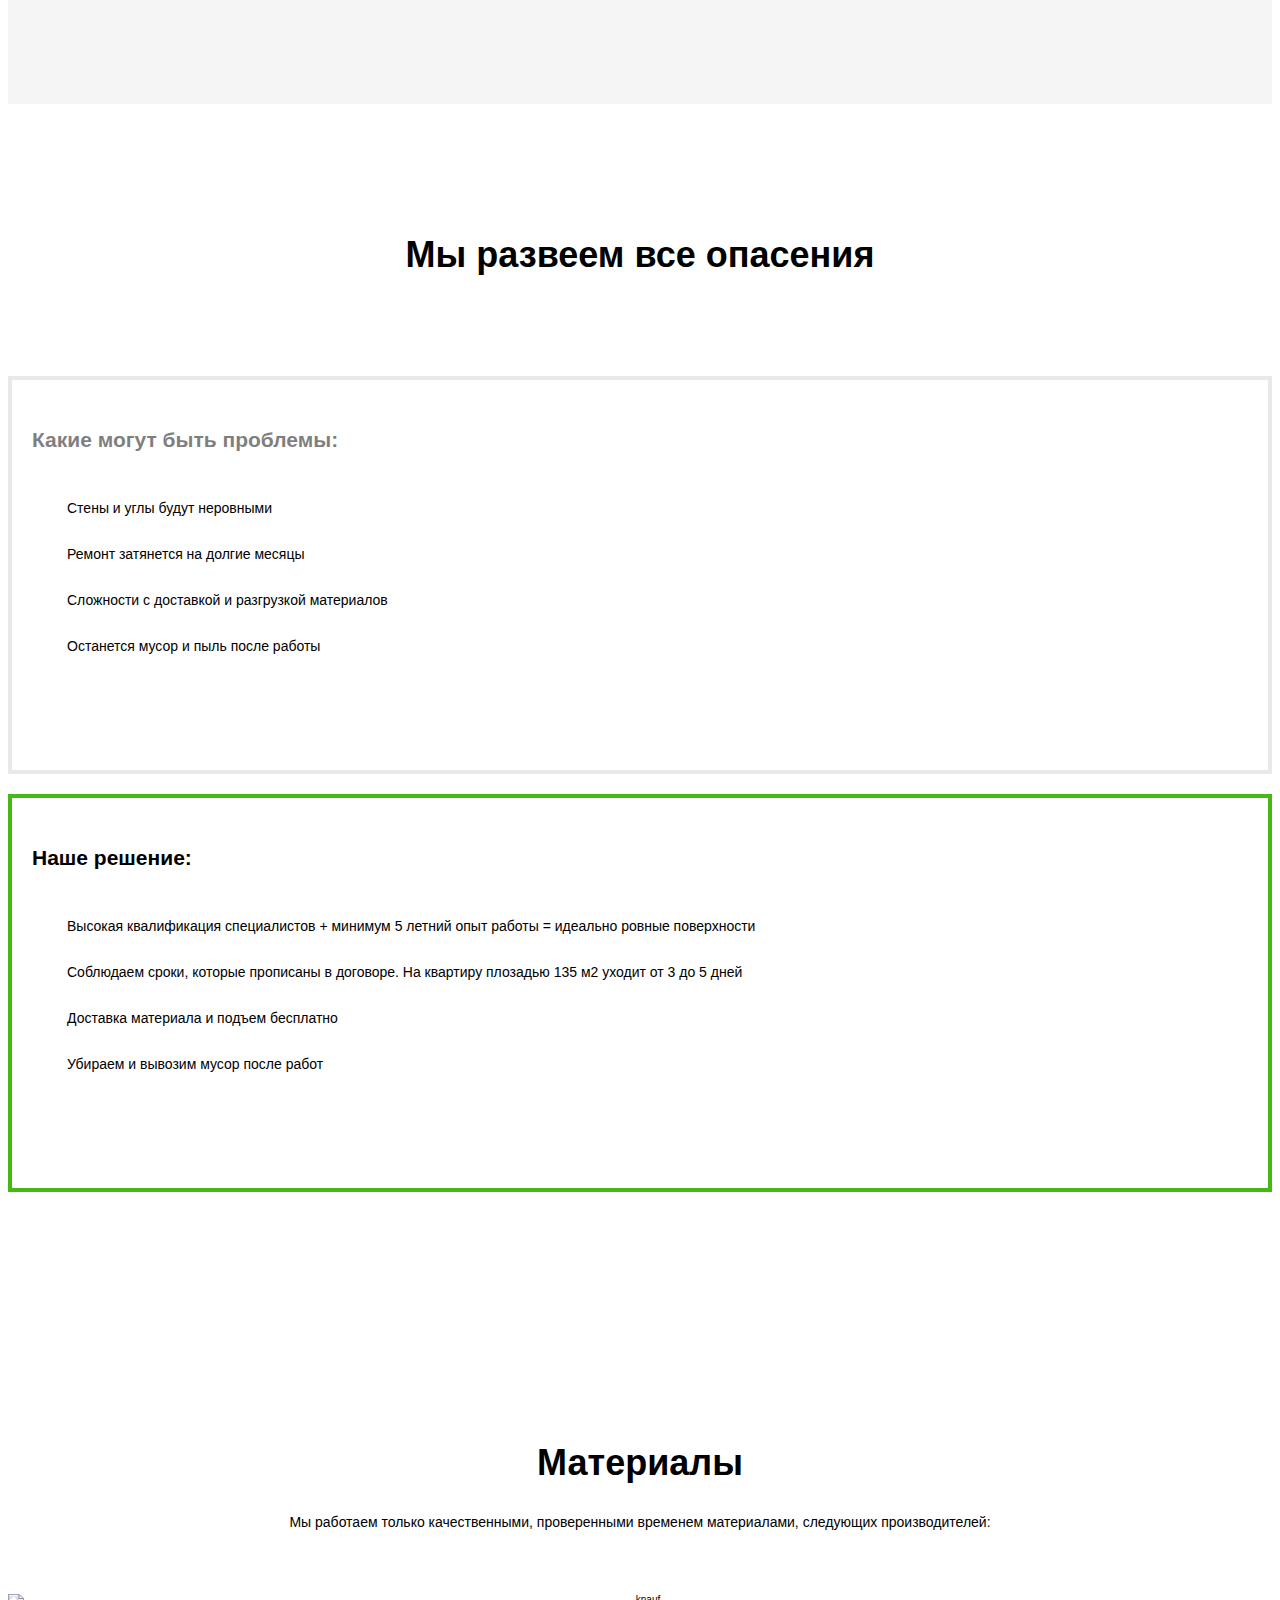
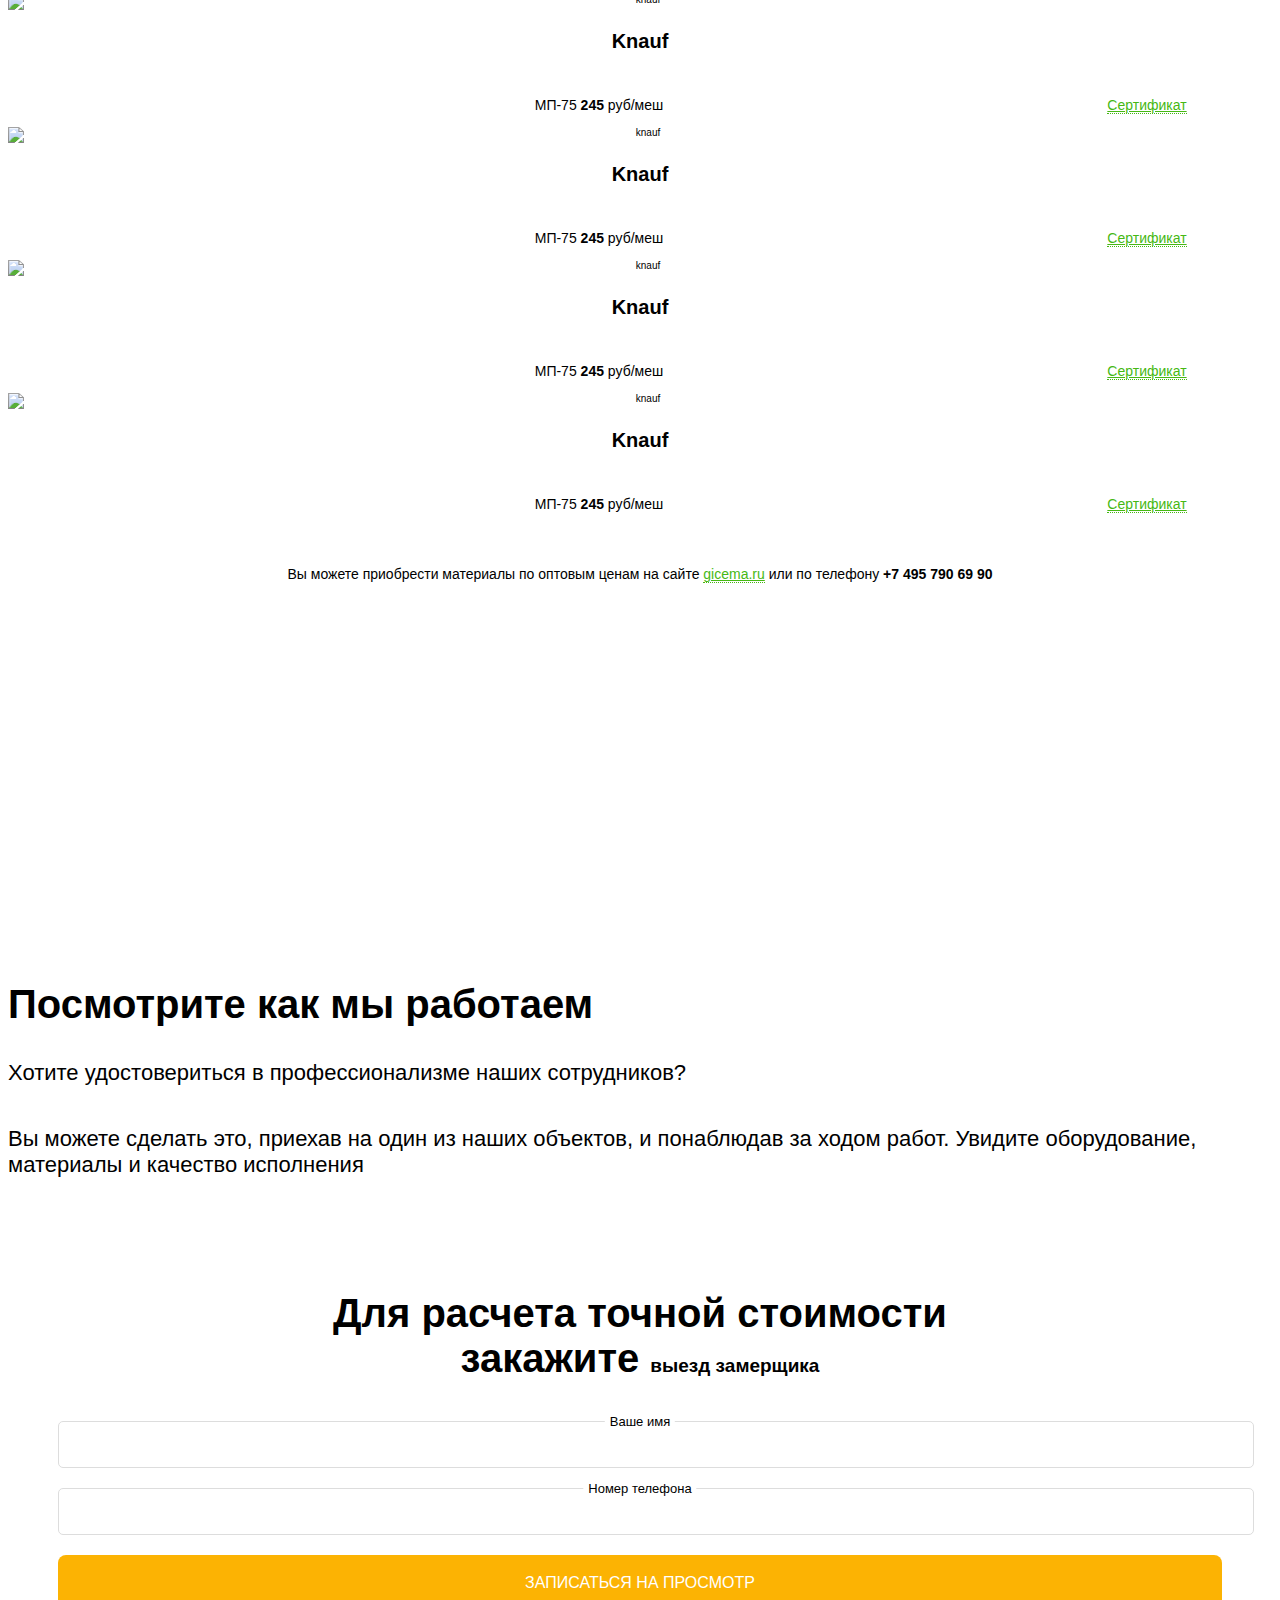
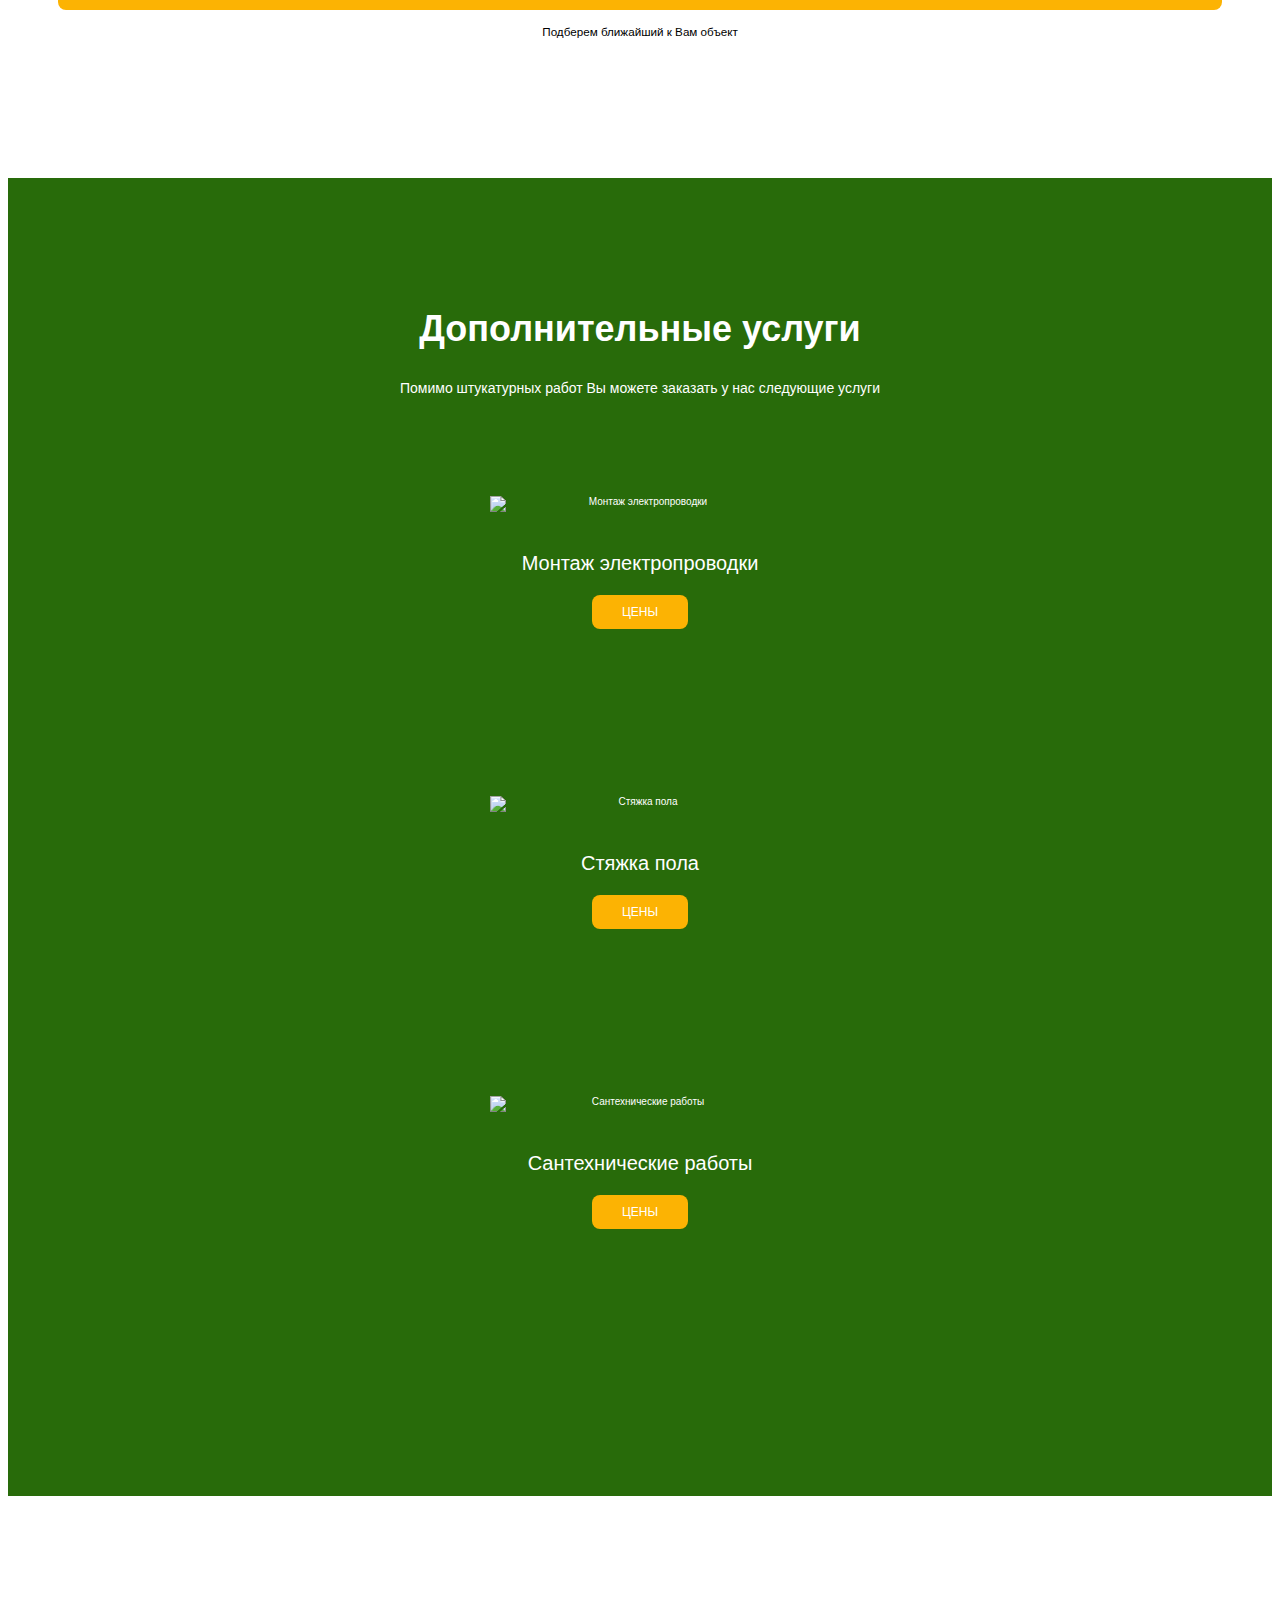
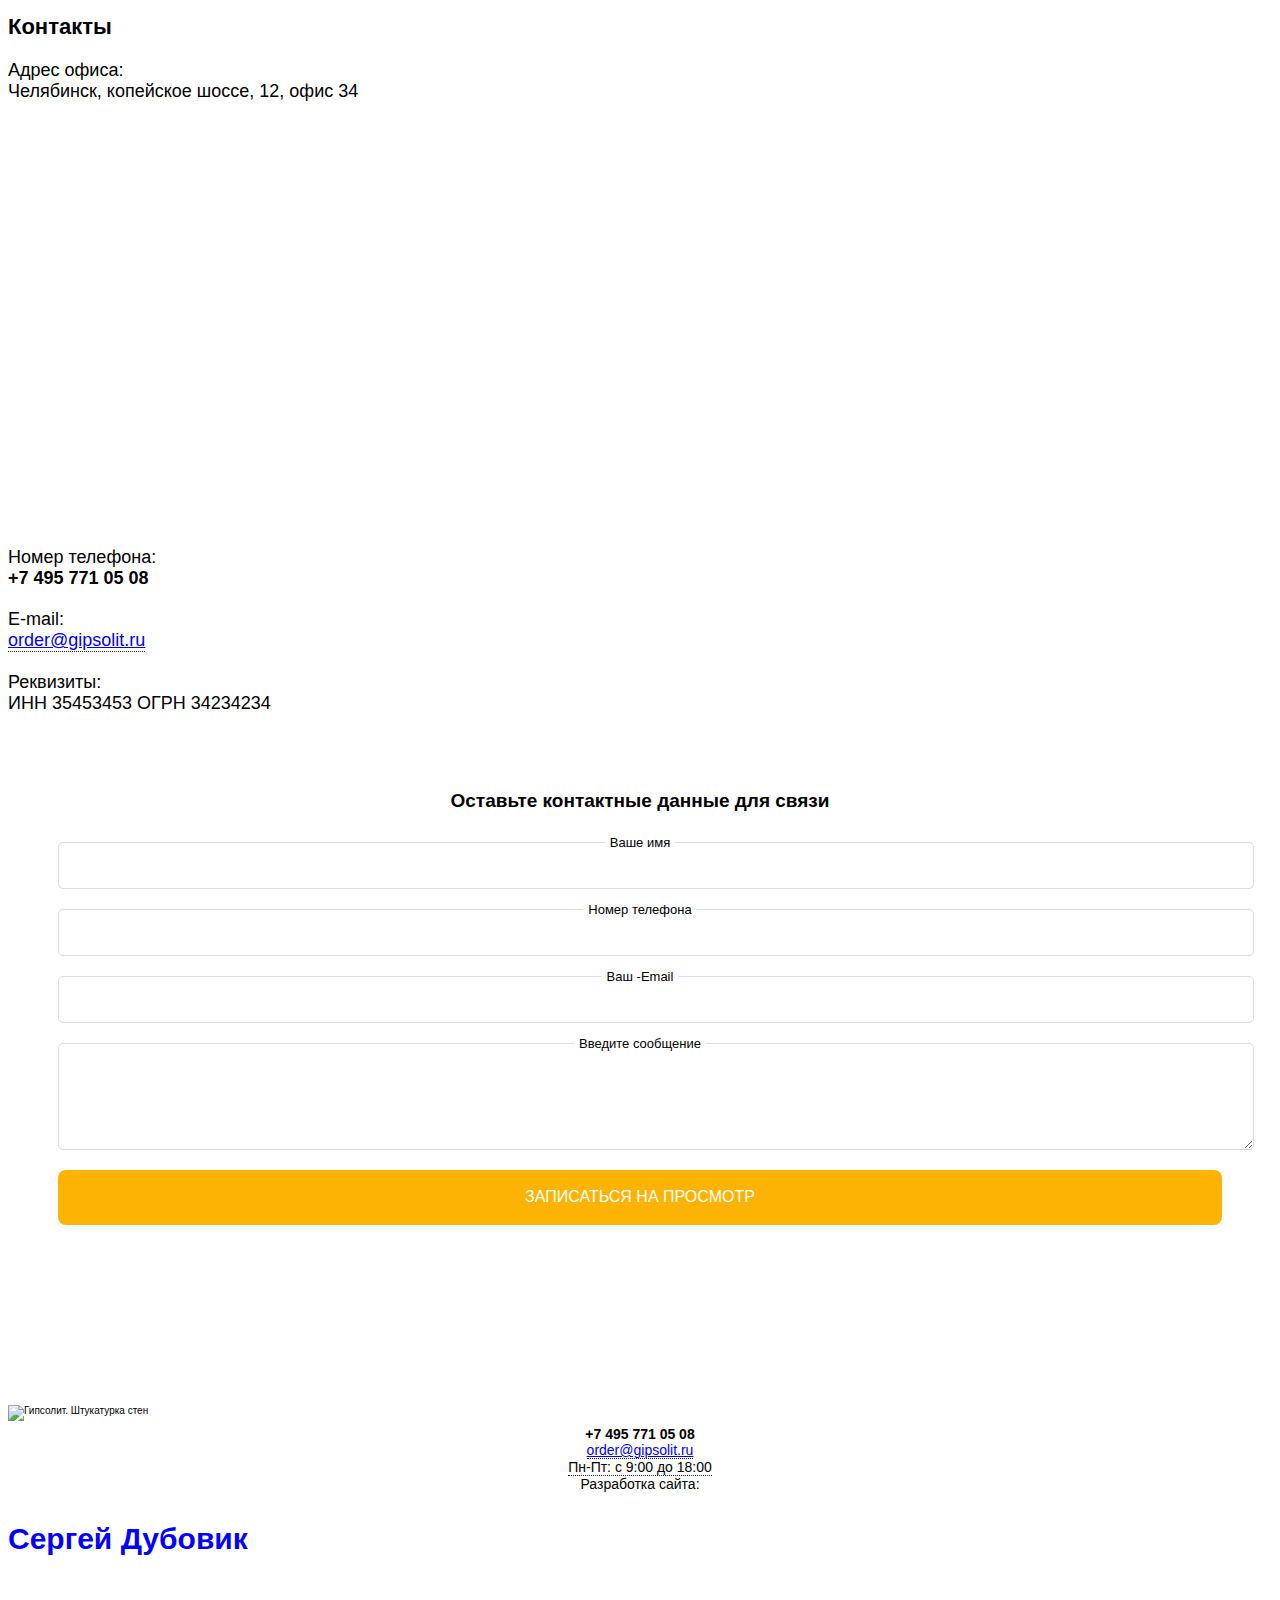
==== commit b82145bd: "Add files via upload" ====
--- a/Gipsolit/index.html
+++ b/Gipsolit/index.html
@@ -8,8 +8,7 @@
     <title>Автоматизированная штукатурка стен</title>
 
     <!-- Bootstrap core CSS -->
-    <link href="css/bootstrap.css" rel="stylesheet">
-    <link href="css/style.css" rel="stylesheet">
+	  <link rel="stylesheet" href="css/animate.css">
     <!-- HTML5 shim and Respond.js for IE8 support of HTML5 elements and media queries -->
     <!--[if lt IE 9]>
       <script src="https://oss.maxcdn.com/html5shiv/3.7.2/html5shiv.min.js"></script>
@@ -48,7 +47,7 @@
 	<div class="main-content">
 		<div class="row">
 			<div class="col-lg-7 col-xl-6 col-md-12">
-			<div class="main-title">
+			<div class="main-title wow fadeInLeft">
 				<h1>Автоматизированная штукатурка стен</h1>
 				<p class="main-subtitle">Идеально ровные стены <br>в кротчайшие сроки</p>
 				<span>
@@ -61,13 +60,13 @@
 			</div>
 			</div>
 			<div class="col-xl-4 offset-xl-2 col-lg-5 offset-lg-0 col-md-8 offset-md-2">
-				<div class="main-form">
+				<div class="main-form wow fadeInRight">
 					<h2 class="main-form-header">Для расчета точной стоимости<br> закажите <strong>выезд замерщика</strong></h2>
 				<form class="form" action="#">
 					<label for="input-name-1">Ваше имя</label>
-					<input class="form-input" id="input-name-1" type="text">
-					<label for="phone-1">Номер телефона</label>
-					<input class="form-input" required id="phone-1" type="text">
+					<input class="form-input" id="input-name-1" required type="text">
+					<label for="phone">Номер телефона</label>
+					<input class="form-input" id="phone"  required type="text">
 					<button class="form-btn button" type="submit">Оставьте заявку</button>
 				<small>Подарок в день обращения</small>
 				</form>
@@ -84,7 +83,7 @@
 		<h2>Преимущества работы с нами</h2>
 	</div>
 	<div class="features-slider">
-		<div class="features-block">
+		<div class="features-block wow fadeInUp" data-wow-delay="0.1s">
 			<div class="features-img">
 			<picture>
 				<img src="img/features/coin.png" alt="Платите по факту">
@@ -95,7 +94,7 @@
 				только после их выполнения. <br> Никаких скрытых
 				доплат и промежуточных платежей.</p>
 		</div>
-		<div class="features-block">
+		<div class="features-block wow fadeInUp" data-wow-delay="0.2s">
 			<div class="features-img">
 			<picture>
 				<img src="img/features/folder.png" alt="Заключаем договор">
@@ -105,7 +104,7 @@
 			<p>Перед началом работ заключаем договор на юридическое лицо. <br> Вы можете
 			быть уверены, что все обязательства будут выполнены.</p>
 		</div>
-		<div class="features-block">
+		<div class="features-block wow fadeInUp" data-wow-delay="0.3s">
 			<div class="features-img">
 			<picture>
 				<img src="img/features/clock.png" alt="Точно в срок">
@@ -115,7 +114,7 @@
 			<p>Работаем строго по установленным срокам, которые прописаны
 			в договоре. Если не успеваем, Вы платите меньше</p>
 		</div>
-		<div class="features-block">
+		<div class="features-block wow fadeInUp" data-wow-delay="0.4s">
 			<div class="features-img">
 			<picture>
 				<img src="img/features/piggy-bank.png" alt="Экономьте на материалах">
@@ -148,7 +147,7 @@
 </div>
 	<div class="row">
 		<div class="col-xl-4 offset-xl-0 col-md-8 offset-md-2">
-			<div class="price-block">
+			<div class="price-block wow fadeInUp" data-wow-delay="0.1s">
 				<h4>Штукатурка вашим материалом</h4>
 				<img src="img/prices/1.jpg" alt="Штукатурка вашим материалом">
 				<span class="price-tag">от 300 руб/м<sup>2</sup></span>
@@ -160,7 +159,7 @@
 			</div>
 		</div>
 		<div class="col-xl-4 offset-xl-0 col-md-8 offset-md-2">
-			<div class="price-block">
+			<div class="price-block wow fadeInUp" data-wow-delay="0.2s">
 				<h4>Штукатурка под шпаклевку</h4>
 				<img src="img/prices/2.jpg" alt="Штукатурка под шпаклевку">
 				<span class="price-tag">от 530 руб/м<sup>2</sup></span>
@@ -174,7 +173,7 @@
 			</div>
 		</div>
 		<div class="col-xl-4 offset-xl-0 col-md-8 offset-md-2">
-			<div class="price-block">
+			<div class="price-block wow fadeInUp" data-wow-delay="0.3s">
 				<h4>Штукатурка под обои</h4>
 				<img src="img/prices/3.jpg" alt="Штукатурка под обои">
 				<span class="price-tag">от 560 руб/м<sup>2</sup></span>
@@ -616,7 +615,7 @@
 			<div class="row">
 				<div class="col-lg-7 col-xl-5 col-md-12">
 					<div class="main-title">
-						<h2>Посмотрите как мы работаем</h2>
+						<h2 class="tour-title">Посмотрите как мы работаем</h2>
 						<p class="main-subtitle tour-subtitle">Хотите удостовериться в профессионализме
 						наших сотрудников?</p>
 						<p class="main-subtitle tour-subtitle">Вы можете сделать это, приехав на один из
@@ -764,6 +763,8 @@
 	</div>
 </div>
 
+<link href="css/bootstrap.css" rel="stylesheet">
+<link href="css/style.css" rel="stylesheet">
     <script src="https://ajax.googleapis.com/ajax/libs/jquery/1.11.3/jquery.min.js"></script>
   <!-- Подключаем стили slick slider -->
   <link rel="stylesheet" href="slick/slick.css">
@@ -772,8 +773,16 @@
   <script src="slick/slick.min.js"></script>
 <link  href="https://cdnjs.cloudflare.com/ajax/libs/fotorama/4.6.4/fotorama.css" rel="stylesheet">
 <script src="https://cdnjs.cloudflare.com/ajax/libs/fotorama/4.6.4/fotorama.js"></script>
-
-
+<script src="js/wow.min.js"></script>
+<script src="js/jquery.maskedinput.min.js"></script>
+<script>
+	jQuery(function($){
+		$("#phone").mask("+7 (999) 999-99-99");
+	});
+</script>
+<script>
+	new WOW().init();
+</script>
 
 <!-- Иннициализация slick slider -->
   <script>
--- a/Gipsolit/css/style.css
+++ b/Gipsolit/css/style.css
@@ -517,6 +517,10 @@
 .tour-btn {
   padding: 1rem 1rem;
 }
+.tour h2 {
+  font-size: 4rem;
+  font-family: 'ProximaNova_bold', sans-serif;
+}
 /* Дополнительные услуги */
 .upsell {
   background-color: #286b0a;
